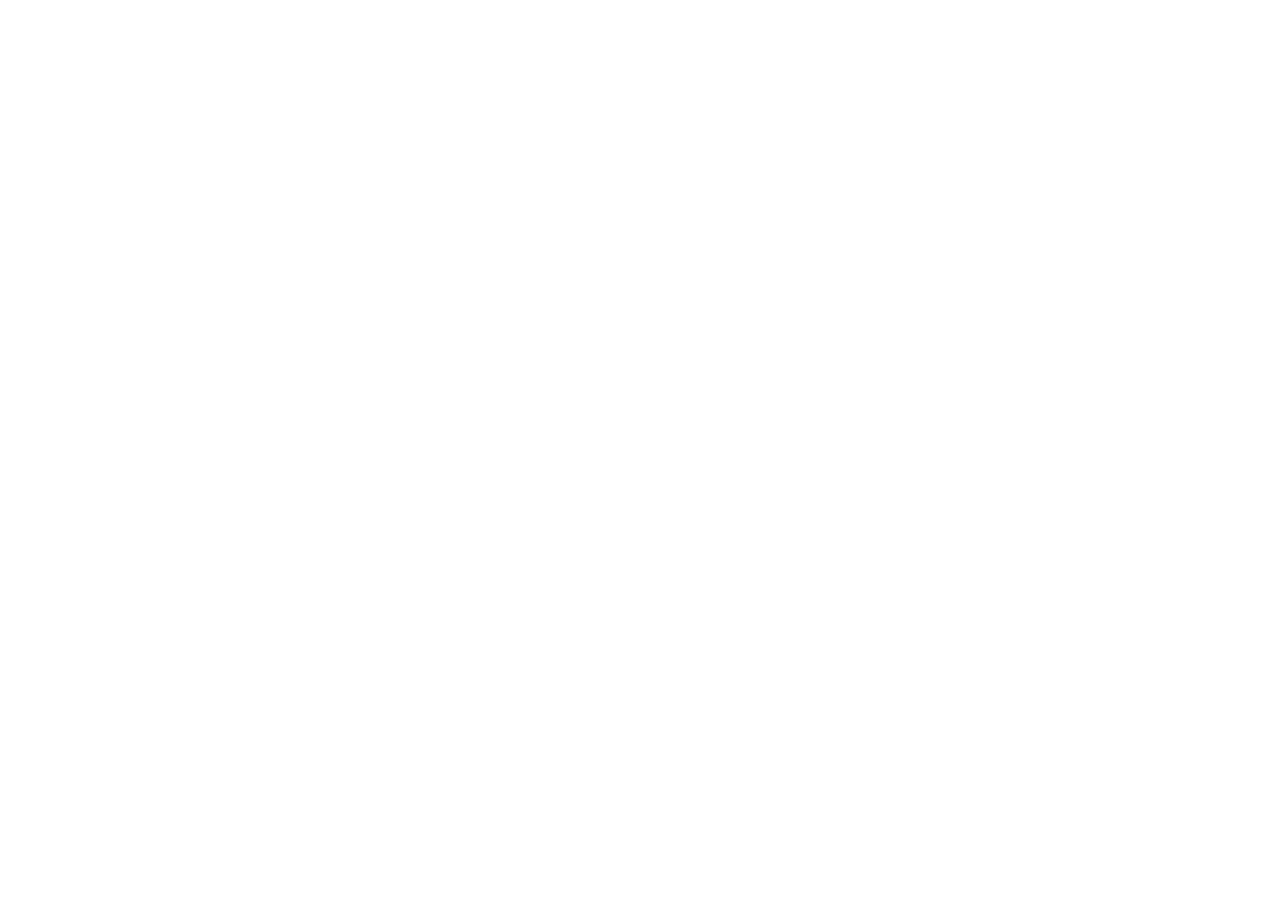
==== index.html @ 3ae77eeb "adicionado comentarios apenas" ====
﻿<!-- Licensed under a BSD license. See license.html for license -->
<!DOCTYPE html>
<html>
<head>
    <meta charset="utf-8">
    <meta name="viewport" content="width=device-width, initial-scale=1.0, user-scalable=yes">
    <title>Maxwell Burke Moreira</title>
    <link type="text/css" href="css.css" rel="stylesheet" />
</head>
<body>
    <canvas id="canvas"></canvas>
    <div id="uiContainer">
        <div id="ui">
            <div id="fieldOfView"></div>
            <div id="x"></div>
            <div id="y"></div>
            <div id="z"></div>
            <div id="angleX"></div>
            <div id="angleY"></div>
            <div id="angleZ"></div>
        </div>
    </div>
</body>
</html>
<!--
for most samples webgl-utils only provides shader compiling/linking and
canvas resizing because why clutter the examples with code that's the same in every sample.
See https://webgl2fundamentals.org/webgl/lessons/webgl-boilerplate.html
and https://webgl2fundamentals.org/webgl/lessons/webgl-resizing-the-canvas.html
for webgl-utils, m3, m4, and webgl-lessons-ui.
-->
<script src="https://greggman.github.io/webgl-lint/webgl-lint.js"></script><!--Script para checar erros WebGL-->
<script src="../resources/webgl-utils.js"></script><!--Mantive essa para utilizar os scripts de ferramentas-->
<script src="../resources/webgl-lessons-ui.js"></script><!--Mantive essa para utilizar os scripts de ferramentas-->

<script>
    "use strict";

    var vertexShaderSource = `#version 300 es

// an attribute is an input (in) to a vertex shader.
// It will receive data from a buffer
in vec4 a_position;
in vec4 a_color;

// A matrix to transform the positions by
uniform mat4 u_matrix;

// a varying the color to the fragment shader
out vec4 v_color;

// all shaders have a main function
void main() {
  // Multiply the position by the matrix.
  gl_Position = u_matrix * a_position;

  // Pass the color to the fragment shader.
  v_color = a_color;
}
`;

    var fragmentShaderSource = `#version 300 es

precision highp float;

// the varied color passed from the vertex shader
in vec4 v_color;

// we need to declare an output for the fragment shader
out vec4 outColor;

void main() {
  outColor = v_color;
}
`;


    function main() {
        // Get A WebGL context
        /** @type {HTMLCanvasElement} */
        var canvas = document.querySelector("#canvas");
        var gl = canvas.getContext("webgl2");
        if (!gl) {
            return;
        }

        // Use our boilerplate utils to compile the shaders and link into a program
        var program = webglUtils.createProgramFromSources(gl,
            [vertexShaderSource, fragmentShaderSource]);

        // look up where the vertex data needs to go.
        var positionAttributeLocation = gl.getAttribLocation(program, "a_position");
        var colorAttributeLocation = gl.getAttribLocation(program, "a_color");

        // look up uniform locations
        var matrixLocation = gl.getUniformLocation(program, "u_matrix");

        // Create a buffer
        var positionBuffer = gl.createBuffer();

        // Create a vertex array object (attribute state)
        var vao = gl.createVertexArray();

        // and make it the one we're currently working with
        gl.bindVertexArray(vao);

        // Turn on the attribute
        gl.enableVertexAttribArray(positionAttributeLocation);

        // Bind it to ARRAY_BUFFER (think of it as ARRAY_BUFFER = positionBuffer)
        gl.bindBuffer(gl.ARRAY_BUFFER, positionBuffer);

        //Create the 3D Object Vertex Array (created by me)
        var object = [
            //Lateral1+25

            0, 25, 0,
            0, 75, 0,
            150, 25, 0,
            150, 25, 0,
            0, 75, 0,
            150, 75, 0,

            //Fundo
            0, 75, 0,
            0, 75, 50,
            150, 75, 0,
            150, 75, 0,
            0, 75, 50,
            150, 75, 50,

            //Lateral2
            0, 75, 50,
            0, 25, 50,
            150, 75, 50,
            150, 75, 50,
            0, 25, 50,
            150, 25, 50,

            //Topo
            0, 25, 50,
            0, 25, 0,
            150, 25, 50,
            0, 25, 0,
            150, 25, 0,
            150, 25, 50,

            //Traseira
            0, 25, 0,
            0, 25, 50,
            0, 75, 0,
            0, 75, 0,
            0, 25, 50,
            0, 75, 50,
            //Frente
            150, 75, 0,
            150, 75, 50,
            150, 25, 0,
            150, 75, 50,
            150, 25, 50,
            150, 25, 0,


            //TopoDoCarro
            //JanelaTraseiraLateral1
            0, 25, 0,
            25, 25, 0,
            25, 0, 0,

            //JanelaMeioLateral1
            25, 0, 0,
            75, 25, 0,
            75, 0, 0,
            25, 0, 0,
            25, 25, 0,
            75, 25, 0,

            //JanelaFrontalLateral1
            75, 25, 0,
            100, 25, 0,
            75, 0, 0,

            //VidroTraseiro
            0, 25, 0,
            25, 0, 0,
            0, 25, 50,
            25, 0, 50,
            0, 25, 50,
            25, 0, 0,


            //JanelaTraseiraLateral2
            0, 25, 50,
            25, 0, 50,
            25, 25, 50,

            //JanelaMeioLateral2
            25, 0, 50,
            75, 0, 50,
            75, 25, 50,
            25, 0, 50,
            75, 25, 50,
            25, 25, 50,

            //JanelaFrontalLateral2
            75, 25, 50,
            75, 0, 50,
            100, 25, 50,

            //VidroFrontal
            75, 0, 0,
            100, 25, 0,
            100, 25, 50,
            100, 25, 50,
            75, 0, 50,
            75, 0, 0,

            //Teto
            75, 0, 0,
            75, 0, 50,
            25, 0, 50,
            75, 0, 0,
            25, 0, 50,
            25, 0, 0,
        ];

        // Set Geometry.
        setGeometry(gl, object);

        //Criar um array externo para criar o objeto
        //na função setGeometry ao invesde passar os valores um a um, passar array do objeto
        //COLOCAR ISSO EM UMA FUNÇÃO ISOLADA , com um nome tipo setMiddlePoint
        console.log('Encontrando ponto medio:');
        var numVertex = 26*3;//o numero de vertices aqui é calculado na mão para o objeto em questão (o carro)
        var i = 0;
        var arraySum = [];
        arraySum[0] = 0;
        arraySum[1] = 0;
        arraySum[2] = 0;
        while (i < numVertex) {//object é o vertex array, cada 3 valores representam um vertex (x,y,z), num vertex é o número de vertices, por isso i*3 
            arraySum[0] = arraySum[0] + object[i*3 + 0];//soma dos x
            arraySum[1] = arraySum[1] + object[i*3 + 1];//soma dos y
            arraySum[2] = arraySum[2] + object[i*3 + 2];//soma dos z
            i++;
        }
        var middlePoint = [];
        middlePoint[0] = - Math.round(arraySum[0] / numVertex);
        middlePoint[1] = - Math.round(arraySum[1] / numVertex);
        middlePoint[2] = - Math.round(arraySum[2] / numVertex);
        console.log('Num Vertices:'+numVertex);
        console.log('Ponto medio: [x,y,z =' + middlePoint + ']');
        console.log('Middle Point!');

        // Tell the attribute how to get data out of positionBuffer (ARRAY_BUFFER)
        var size = 3;          // 3 components per iteration
        var type = gl.FLOAT;   // the data is 32bit floats
        var normalize = false; // don't normalize the data
        var stride = 0;        // 0 = move forward size * sizeof(type) each iteration to get the next position
        var offset = 0;        // start at the beginning of the buffer
        gl.vertexAttribPointer(
            positionAttributeLocation, size, type, normalize, stride, offset);

        // create the color buffer, make it the current ARRAY_BUFFER
        // and copy in the color values
        var colorBuffer = gl.createBuffer();
        gl.bindBuffer(gl.ARRAY_BUFFER, colorBuffer);
        setColors(gl);

        // Turn on the attribute
        gl.enableVertexAttribArray(colorAttributeLocation);

        // Tell the attribute how to get data out of colorBuffer (ARRAY_BUFFER)
        var size = 3;          // 3 components per iteration
        var type = gl.UNSIGNED_BYTE;   // the data is 8bit unsigned bytes
        var normalize = true;  // convert from 0-255 to 0.0-1.0
        var stride = 0;        // 0 = move forward size * sizeof(type) each iteration to get the next color
        var offset = 0;        // start at the beginning of the buffer
        gl.vertexAttribPointer(
            colorAttributeLocation, size, type, normalize, stride, offset);


        function radToDeg(r) {
            return r * 180 / Math.PI;
        }

        function degToRad(d) {
            return d * Math.PI / 180;
        }

        // First let's make some variables
        // to hold the translation,
        var translation = [0, 0, -360];//Esse primeiro valor de Z coloca o objeto inicialmente dentro do Frustruum 
        var rotation = [degToRad(200), degToRad(46), degToRad(0)];//inicia com uma rotação qualquer
        var scale = [1, 1, 1];//escala padrão 1/1/1
        var fieldOfViewRadians = degToRad(60);//seta um campo de visão inicial

        drawScene();

        // Setup a ui. Toda vez que é interagido com um objeto da UI, é alterado o valor do campo interagido
        //              então chamada a função que aplica o valor na matriz, e dentro dessa função é chamada
        //              a função de desenho novamente (drawScene), com os novos valores da matriz
        webglLessonsUI.setupSlider("#fieldOfView", { value: radToDeg(fieldOfViewRadians), slide: updateFieldOfView, min: 1, max: 179 });
        webglLessonsUI.setupSlider("#x", { value: translation[0], slide: updatePosition(0), min: -200, max: 200 });
        webglLessonsUI.setupSlider("#y", { value: translation[1], slide: updatePosition(1), min: -200, max: 200 });
        webglLessonsUI.setupSlider("#z", { value: translation[2], slide: updatePosition(2), min: -1000, max: 0 });
        webglLessonsUI.setupSlider("#angleX", { value: radToDeg(rotation[0]), slide: updateRotation(0), max: 360 });
        webglLessonsUI.setupSlider("#angleY", { value: radToDeg(rotation[1]), slide: updateRotation(1), max: 360 });
        webglLessonsUI.setupSlider("#angleZ", { value: radToDeg(rotation[2]), slide: updateRotation(2), max: 360 });
        webglLessonsUI.setupSlider("#scaleX", { value: scale[0], slide: updateScale(0), min: -5, max: 5, step: 0.01, precision: 2 });
        webglLessonsUI.setupSlider("#scaleY", { value: scale[1], slide: updateScale(1), min: -5, max: 5, step: 0.01, precision: 2 });
        webglLessonsUI.setupSlider("#scaleZ", { value: scale[2], slide: updateScale(2), min: -5, max: 5, step: 0.01, precision: 2 });


        function updateFieldOfView(event, ui) {
            fieldOfViewRadians = degToRad(ui.value);
            drawScene();
        }

        function updatePosition(index) {
            return function (event, ui) {
                translation[index] = ui.value;
                drawScene();
            };
        }

        function updateRotation(index) {
            return function (event, ui) {
                var angleInDegrees = ui.value;
                var angleInRadians = degToRad(angleInDegrees);
                rotation[index] = angleInRadians;
                drawScene();
            };
        }

        function updateScale(index) {
            return function (event, ui) {
                scale[index] = ui.value;
                drawScene();
            };
        }

        // Draw the scene.
        function drawScene() {
            webglUtils.resizeCanvasToDisplaySize(gl.canvas);

            // Tell WebGL how to convert from clip space to pixels
            gl.viewport(0, 0, gl.canvas.width, gl.canvas.height);

            // Clear the canvas
            gl.clearColor(0, 0, 0, 0);
            gl.clear(gl.COLOR_BUFFER_BIT | gl.DEPTH_BUFFER_BIT);

            // turn on depth testing
            gl.enable(gl.DEPTH_TEST);

            // tell webgl to cull faces
            gl.enable(gl.CULL_FACE);

            // Tell it to use our program (pair of shaders)
            gl.useProgram(program);

            // Bind the attribute/buffer set we want.
            gl.bindVertexArray(vao);

            var numFs = 5;//Essa variavel vai ser usada para dizer quantos F's ( no meu codigo são os carrinhos)
                            //serão desenhados na tela, ainda nçao implementei essa parte
            var radius = 200;
            // Compute the matrix
            var moveOriginMatrix = m4.translation(middlePoint[0],middlePoint[1],middlePoint[2]);//move a origem para o ponto medio
            var aspect = gl.canvas.clientWidth / gl.canvas.clientHeight;
            var zNear = 1;
            var zFar = 2000;
            var matrix = m4.perspective(fieldOfViewRadians, aspect, zNear, zFar);
            matrix = m4.translate(matrix, translation[0], translation[1], translation[2]);
            matrix = m4.xRotate(matrix, rotation[0]);
            matrix = m4.yRotate(matrix, rotation[1]);
            matrix = m4.zRotate(matrix, rotation[2]);
            matrix = m4.scale(matrix, scale[0], scale[1], scale[2]);
            matrix = m4.multiply(matrix, moveOriginMatrix);//Essa moveOriginMatrix é usada para que as alterações sejam feitas
                                                            // usando o ponto médio do objeto
            

            // Set the matrix.
            gl.uniformMatrix4fv(matrixLocation, false, matrix);

            // Draw the geometry.
            var primitiveType = gl.TRIANGLES;
            var offset = 0;
            var count = 26 * 3;
            gl.drawArrays(primitiveType, offset, count);
        }
    }

    // Fill the current ARRAY_BUFFER buffer
    // with the values that define a letter 'F'.
    function setGeometry(gl,object) {
        gl.bufferData(
            gl.ARRAY_BUFFER,
            new Float32Array(object),
            gl.STATIC_DRAW);
    }

    // Fill the current ARRAY_BUFFER buffer with colors for the 'F'.
    function setColors(gl) {
        gl.bufferData(
            gl.ARRAY_BUFFER,
            new Uint8Array([
                //lateral1
                150, 0, 0,
                150, 0, 0,
                150, 0, 0,
                150, 0, 0,
                150, 0, 0,
                150, 0, 0,

                //fundo
                0, 125, 0,
                0, 125, 0,
                0, 125, 0,
                0, 125, 0,
                0, 125, 0,
                0, 125, 0,

                //Lateral2
                150, 0, 0,
                150, 0, 0,
                150, 0, 0,
                150, 0, 0,
                150, 0, 0,
                150, 0, 0,

                //Topo
                0, 0, 150,
                0, 0, 150,
                0, 0, 150,
                0, 0, 150,
                0, 0, 150,
                0, 0, 150,

                //Traseira
                125, 0, 125,
                125, 0, 125,
                125, 0, 125,
                125, 0, 125,
                125, 0, 125,
                125, 0, 125,

                //Frente
                100, 100, 0,
                100, 100, 0,
                100, 100, 0,
                100, 100, 0,
                100, 100, 0,
                100, 100, 0,

                //JanelaTraseiraLateral1
                255, 69, 0,
                255, 69, 0,
                255, 69, 0,

                //JanelaMeioLateral1
                255, 69, 0,
                255, 69, 0,
                255, 69, 0,
                255, 69, 0,
                255, 69, 0,
                255, 69, 0,

                //JanelaFrontalLateral1
                255, 69, 0,
                255, 69, 0,
                255, 69, 0,

                //VidroTraseiro
                0, 125, 0,
                0, 125, 0,
                0, 125, 0,
                0, 125, 0,
                0, 125, 0,
                0, 125, 0,

                //JanelaTraseiraLateral2
                255, 69, 0,
                255, 69, 0,
                255, 69, 0,

                //JanelaMeioLateral2
                255, 69, 0,
                255, 69, 0,
                255, 69, 0,
                255, 69, 0,
                255, 69, 0,
                255, 69, 0,

                //JanelaFrontalLateral2
                255, 69, 0,
                255, 69, 0,
                255, 69, 0,

                //VidroFrontal
                0, 125, 0,
                0, 125, 0,
                0, 125, 0,
                0, 125, 0,
                0, 125, 0,
                0, 125, 0,

                //Teto
                0, 0, 150,
                0, 0, 150,
                0, 0, 150,
                0, 0, 150,
                0, 0, 150,
                0, 0, 150,
            ]),
            gl.STATIC_DRAW);
    }



    var m4 = {

        perspective: function (fieldOfViewInRadians, aspect, near, far) {
            var f = Math.tan(Math.PI * 0.5 - 0.5 * fieldOfViewInRadians);
            var rangeInv = 1.0 / (near - far);

            return [
                f / aspect, 0, 0, 0,
                0, f, 0, 0,
                0, 0, (near + far) * rangeInv, -1,
                0, 0, near * far * rangeInv * 2, 0,
            ];
        },

        projection: function (width, height, depth) {
            // Note: This matrix flips the Y axis so 0 is at the top.
            return [
                2 / width, 0, 0, 0,
                0, -2 / height, 0, 0,
                0, 0, 2 / depth, 0,
                -1, 1, 0, 1,
            ];
        },

        multiply: function (a, b) {
            var a00 = a[0 * 4 + 0];
            var a01 = a[0 * 4 + 1];
            var a02 = a[0 * 4 + 2];
            var a03 = a[0 * 4 + 3];
            var a10 = a[1 * 4 + 0];
            var a11 = a[1 * 4 + 1];
            var a12 = a[1 * 4 + 2];
            var a13 = a[1 * 4 + 3];
            var a20 = a[2 * 4 + 0];
            var a21 = a[2 * 4 + 1];
            var a22 = a[2 * 4 + 2];
            var a23 = a[2 * 4 + 3];
            var a30 = a[3 * 4 + 0];
            var a31 = a[3 * 4 + 1];
            var a32 = a[3 * 4 + 2];
            var a33 = a[3 * 4 + 3];
            var b00 = b[0 * 4 + 0];
            var b01 = b[0 * 4 + 1];
            var b02 = b[0 * 4 + 2];
            var b03 = b[0 * 4 + 3];
            var b10 = b[1 * 4 + 0];
            var b11 = b[1 * 4 + 1];
            var b12 = b[1 * 4 + 2];
            var b13 = b[1 * 4 + 3];
            var b20 = b[2 * 4 + 0];
            var b21 = b[2 * 4 + 1];
            var b22 = b[2 * 4 + 2];
            var b23 = b[2 * 4 + 3];
            var b30 = b[3 * 4 + 0];
            var b31 = b[3 * 4 + 1];
            var b32 = b[3 * 4 + 2];
            var b33 = b[3 * 4 + 3];
            return [
                b00 * a00 + b01 * a10 + b02 * a20 + b03 * a30,
                b00 * a01 + b01 * a11 + b02 * a21 + b03 * a31,
                b00 * a02 + b01 * a12 + b02 * a22 + b03 * a32,
                b00 * a03 + b01 * a13 + b02 * a23 + b03 * a33,
                b10 * a00 + b11 * a10 + b12 * a20 + b13 * a30,
                b10 * a01 + b11 * a11 + b12 * a21 + b13 * a31,
                b10 * a02 + b11 * a12 + b12 * a22 + b13 * a32,
                b10 * a03 + b11 * a13 + b12 * a23 + b13 * a33,
                b20 * a00 + b21 * a10 + b22 * a20 + b23 * a30,
                b20 * a01 + b21 * a11 + b22 * a21 + b23 * a31,
                b20 * a02 + b21 * a12 + b22 * a22 + b23 * a32,
                b20 * a03 + b21 * a13 + b22 * a23 + b23 * a33,
                b30 * a00 + b31 * a10 + b32 * a20 + b33 * a30,
                b30 * a01 + b31 * a11 + b32 * a21 + b33 * a31,
                b30 * a02 + b31 * a12 + b32 * a22 + b33 * a32,
                b30 * a03 + b31 * a13 + b32 * a23 + b33 * a33,
            ];
        },

        translation: function (tx, ty, tz) {
            return [
                1, 0, 0, 0,
                0, 1, 0, 0,
                0, 0, 1, 0,
                tx, ty, tz, 1,
            ];
        },

        xRotation: function (angleInRadians) {
            var c = Math.cos(angleInRadians);
            var s = Math.sin(angleInRadians);

            return [
                1, 0, 0, 0,
                0, c, s, 0,
                0, -s, c, 0,
                0, 0, 0, 1,
            ];
        },

        yRotation: function (angleInRadians) {
            var c = Math.cos(angleInRadians);
            var s = Math.sin(angleInRadians);

            return [
                c, 0, -s, 0,
                0, 1, 0, 0,
                s, 0, c, 0,
                0, 0, 0, 1,
            ];
        },

        zRotation: function (angleInRadians) {
            var c = Math.cos(angleInRadians);
            var s = Math.sin(angleInRadians);

            return [
                c, s, 0, 0,
                -s, c, 0, 0,
                0, 0, 1, 0,
                0, 0, 0, 1,
            ];
        },

        scaling: function (sx, sy, sz) {
            return [
                sx, 0, 0, 0,
                0, sy, 0, 0,
                0, 0, sz, 0,
                0, 0, 0, 1,
            ];
        },

        translate: function (m, tx, ty, tz) {
            return m4.multiply(m, m4.translation(tx, ty, tz));
        },

        xRotate: function (m, angleInRadians) {
            return m4.multiply(m, m4.xRotation(angleInRadians));
        },

        yRotate: function (m, angleInRadians) {
            return m4.multiply(m, m4.yRotation(angleInRadians));
        },

        zRotate: function (m, angleInRadians) {
            return m4.multiply(m, m4.zRotation(angleInRadians));
        },

        scale: function (m, sx, sy, sz) {
            return m4.multiply(m, m4.scaling(sx, sy, sz));
        },

    };

    main();

</script>
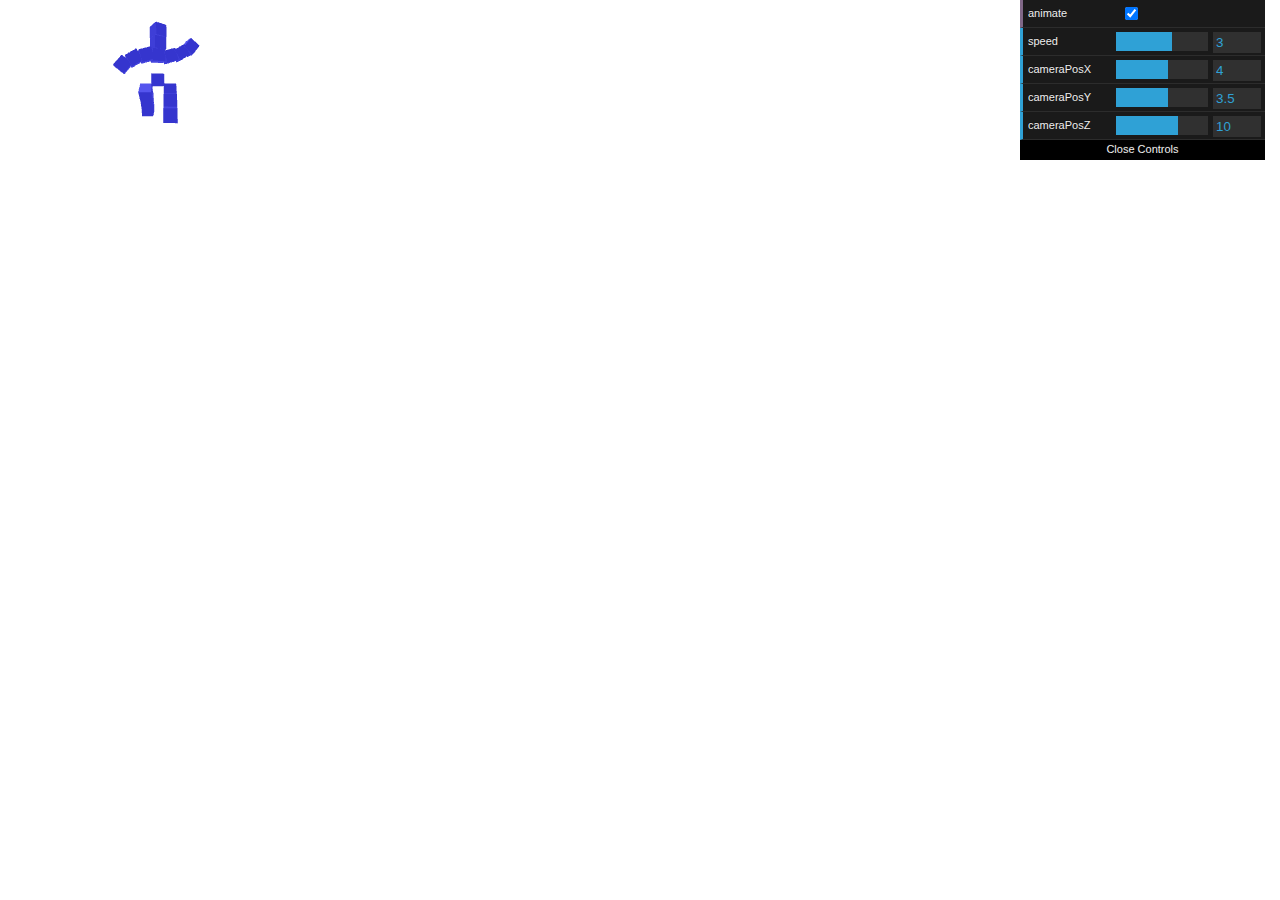
==== commit 0c5b5836: "Adicionado scripts locais, config inicial dat.GUI" ====
--- a/index.html
+++ b/index.html
@@ -5,21 +5,22 @@
     <meta charset="utf-8">
     <meta name="viewport" content="width=device-width, initial-scale=1.0, user-scalable=yes">
     <title>Maxwell Burke Moreira</title>
-    <link type="text/css" href="css.css" rel="stylesheet" />
+
+    <!-- CSS STYLES-->
+    <link type="text/css" href="/styles/dat.gui.css" rel="stylesheet">
+    <link type="text/css" href="/styles/css.css" rel="stylesheet">
 </head>
 <body>
     <canvas id="canvas"></canvas>
-    <div id="uiContainer">
-        <div id="ui">
-            <div id="fieldOfView"></div>
-            <div id="x"></div>
-            <div id="y"></div>
-            <div id="z"></div>
-            <div id="angleX"></div>
-            <div id="angleY"></div>
-            <div id="angleZ"></div>
-        </div>
-    </div>
+
+    <!-- SCRIPTS-->
+    <!--<script src="https://greggman.github.io/webgl-lint/webgl-lint.js"></script>   Script para checar erros WebGL-->
+    <script src="/resources/twgl-full.min.js"></script>
+    <script src="/resources/m4.js"></script>
+    <script src="/resources/flattened-primitives.js"></script>
+    <script src="/lib/dat.gui.min.js"></script>
+    <script src="/resources/gui.js"></script>
+    <script src="/webglScripts/boneco.js"></script>
 </body>
 </html>
 <!--
@@ -28,650 +29,4 @@
 See https://webgl2fundamentals.org/webgl/lessons/webgl-boilerplate.html
 and https://webgl2fundamentals.org/webgl/lessons/webgl-resizing-the-canvas.html
 for webgl-utils, m3, m4, and webgl-lessons-ui.
--->
-<script src="https://greggman.github.io/webgl-lint/webgl-lint.js"></script><!--Script para checar erros WebGL-->
-<script src="../resources/webgl-utils.js"></script><!--Mantive essa para utilizar os scripts de ferramentas-->
-<script src="../resources/webgl-lessons-ui.js"></script><!--Mantive essa para utilizar os scripts de ferramentas-->
-
-<script>
-    "use strict";
-
-    var vertexShaderSource = `#version 300 es
-
-// an attribute is an input (in) to a vertex shader.
-// It will receive data from a buffer
-in vec4 a_position;
-in vec4 a_color;
-
-// A matrix to transform the positions by
-uniform mat4 u_matrix;
-
-// a varying the color to the fragment shader
-out vec4 v_color;
-
-// all shaders have a main function
-void main() {
-  // Multiply the position by the matrix.
-  gl_Position = u_matrix * a_position;
-
-  // Pass the color to the fragment shader.
-  v_color = a_color;
-}
-`;
-
-    var fragmentShaderSource = `#version 300 es
-
-precision highp float;
-
-// the varied color passed from the vertex shader
-in vec4 v_color;
-
-// we need to declare an output for the fragment shader
-out vec4 outColor;
-
-void main() {
-  outColor = v_color;
-}
-`;
-
-
-    function main() {
-        // Get A WebGL context
-        /** @type {HTMLCanvasElement} */
-        var canvas = document.querySelector("#canvas");
-        var gl = canvas.getContext("webgl2");
-        if (!gl) {
-            return;
-        }
-
-        // Use our boilerplate utils to compile the shaders and link into a program
-        var program = webglUtils.createProgramFromSources(gl,
-            [vertexShaderSource, fragmentShaderSource]);
-
-        // look up where the vertex data needs to go.
-        var positionAttributeLocation = gl.getAttribLocation(program, "a_position");
-        var colorAttributeLocation = gl.getAttribLocation(program, "a_color");
-
-        // look up uniform locations
-        var matrixLocation = gl.getUniformLocation(program, "u_matrix");
-
-        // Create a buffer
-        var positionBuffer = gl.createBuffer();
-
-        // Create a vertex array object (attribute state)
-        var vao = gl.createVertexArray();
-
-        // and make it the one we're currently working with
-        gl.bindVertexArray(vao);
-
-        // Turn on the attribute
-        gl.enableVertexAttribArray(positionAttributeLocation);
-
-        // Bind it to ARRAY_BUFFER (think of it as ARRAY_BUFFER = positionBuffer)
-        gl.bindBuffer(gl.ARRAY_BUFFER, positionBuffer);
-
-        //Create the 3D Object Vertex Array (created by me)
-        var object = [
-            //Lateral1+25
-
-            0, 25, 0,
-            0, 75, 0,
-            150, 25, 0,
-            150, 25, 0,
-            0, 75, 0,
-            150, 75, 0,
-
-            //Fundo
-            0, 75, 0,
-            0, 75, 50,
-            150, 75, 0,
-            150, 75, 0,
-            0, 75, 50,
-            150, 75, 50,
-
-            //Lateral2
-            0, 75, 50,
-            0, 25, 50,
-            150, 75, 50,
-            150, 75, 50,
-            0, 25, 50,
-            150, 25, 50,
-
-            //Topo
-            0, 25, 50,
-            0, 25, 0,
-            150, 25, 50,
-            0, 25, 0,
-            150, 25, 0,
-            150, 25, 50,
-
-            //Traseira
-            0, 25, 0,
-            0, 25, 50,
-            0, 75, 0,
-            0, 75, 0,
-            0, 25, 50,
-            0, 75, 50,
-            //Frente
-            150, 75, 0,
-            150, 75, 50,
-            150, 25, 0,
-            150, 75, 50,
-            150, 25, 50,
-            150, 25, 0,
-
-
-            //TopoDoCarro
-            //JanelaTraseiraLateral1
-            0, 25, 0,
-            25, 25, 0,
-            25, 0, 0,
-
-            //JanelaMeioLateral1
-            25, 0, 0,
-            75, 25, 0,
-            75, 0, 0,
-            25, 0, 0,
-            25, 25, 0,
-            75, 25, 0,
-
-            //JanelaFrontalLateral1
-            75, 25, 0,
-            100, 25, 0,
-            75, 0, 0,
-
-            //VidroTraseiro
-            0, 25, 0,
-            25, 0, 0,
-            0, 25, 50,
-            25, 0, 50,
-            0, 25, 50,
-            25, 0, 0,
-
-
-            //JanelaTraseiraLateral2
-            0, 25, 50,
-            25, 0, 50,
-            25, 25, 50,
-
-            //JanelaMeioLateral2
-            25, 0, 50,
-            75, 0, 50,
-            75, 25, 50,
-            25, 0, 50,
-            75, 25, 50,
-            25, 25, 50,
-
-            //JanelaFrontalLateral2
-            75, 25, 50,
-            75, 0, 50,
-            100, 25, 50,
-
-            //VidroFrontal
-            75, 0, 0,
-            100, 25, 0,
-            100, 25, 50,
-            100, 25, 50,
-            75, 0, 50,
-            75, 0, 0,
-
-            //Teto
-            75, 0, 0,
-            75, 0, 50,
-            25, 0, 50,
-            75, 0, 0,
-            25, 0, 50,
-            25, 0, 0,
-        ];
-
-        // Set Geometry.
-        setGeometry(gl, object);
-
-        //Criar um array externo para criar o objeto
-        //na função setGeometry ao invesde passar os valores um a um, passar array do objeto
-        //COLOCAR ISSO EM UMA FUNÇÃO ISOLADA , com um nome tipo setMiddlePoint
-        console.log('Encontrando ponto medio:');
-        var numVertex = 26*3;//o numero de vertices aqui é calculado na mão para o objeto em questão (o carro)
-        var i = 0;
-        var arraySum = [];
-        arraySum[0] = 0;
-        arraySum[1] = 0;
-        arraySum[2] = 0;
-        while (i < numVertex) {//object é o vertex array, cada 3 valores representam um vertex (x,y,z), num vertex é o número de vertices, por isso i*3 
-            arraySum[0] = arraySum[0] + object[i*3 + 0];//soma dos x
-            arraySum[1] = arraySum[1] + object[i*3 + 1];//soma dos y
-            arraySum[2] = arraySum[2] + object[i*3 + 2];//soma dos z
-            i++;
-        }
-        var middlePoint = [];
-        middlePoint[0] = - Math.round(arraySum[0] / numVertex);
-        middlePoint[1] = - Math.round(arraySum[1] / numVertex);
-        middlePoint[2] = - Math.round(arraySum[2] / numVertex);
-        console.log('Num Vertices:'+numVertex);
-        console.log('Ponto medio: [x,y,z =' + middlePoint + ']');
-        console.log('Middle Point!');
-
-        // Tell the attribute how to get data out of positionBuffer (ARRAY_BUFFER)
-        var size = 3;          // 3 components per iteration
-        var type = gl.FLOAT;   // the data is 32bit floats
-        var normalize = false; // don't normalize the data
-        var stride = 0;        // 0 = move forward size * sizeof(type) each iteration to get the next position
-        var offset = 0;        // start at the beginning of the buffer
-        gl.vertexAttribPointer(
-            positionAttributeLocation, size, type, normalize, stride, offset);
-
-        // create the color buffer, make it the current ARRAY_BUFFER
-        // and copy in the color values
-        var colorBuffer = gl.createBuffer();
-        gl.bindBuffer(gl.ARRAY_BUFFER, colorBuffer);
-        setColors(gl);
-
-        // Turn on the attribute
-        gl.enableVertexAttribArray(colorAttributeLocation);
-
-        // Tell the attribute how to get data out of colorBuffer (ARRAY_BUFFER)
-        var size = 3;          // 3 components per iteration
-        var type = gl.UNSIGNED_BYTE;   // the data is 8bit unsigned bytes
-        var normalize = true;  // convert from 0-255 to 0.0-1.0
-        var stride = 0;        // 0 = move forward size * sizeof(type) each iteration to get the next color
-        var offset = 0;        // start at the beginning of the buffer
-        gl.vertexAttribPointer(
-            colorAttributeLocation, size, type, normalize, stride, offset);
-
-
-        function radToDeg(r) {
-            return r * 180 / Math.PI;
-        }
-
-        function degToRad(d) {
-            return d * Math.PI / 180;
-        }
-
-        // First let's make some variables
-        // to hold the translation,
-        var translation = [0, 0, -360];//Esse primeiro valor de Z coloca o objeto inicialmente dentro do Frustruum 
-        var rotation = [degToRad(200), degToRad(46), degToRad(0)];//inicia com uma rotação qualquer
-        var scale = [1, 1, 1];//escala padrão 1/1/1
-        var fieldOfViewRadians = degToRad(60);//seta um campo de visão inicial
-
-        drawScene();
-
-        // Setup a ui. Toda vez que é interagido com um objeto da UI, é alterado o valor do campo interagido
-        //              então chamada a função que aplica o valor na matriz, e dentro dessa função é chamada
-        //              a função de desenho novamente (drawScene), com os novos valores da matriz
-        webglLessonsUI.setupSlider("#fieldOfView", { value: radToDeg(fieldOfViewRadians), slide: updateFieldOfView, min: 1, max: 179 });
-        webglLessonsUI.setupSlider("#x", { value: translation[0], slide: updatePosition(0), min: -200, max: 200 });
-        webglLessonsUI.setupSlider("#y", { value: translation[1], slide: updatePosition(1), min: -200, max: 200 });
-        webglLessonsUI.setupSlider("#z", { value: translation[2], slide: updatePosition(2), min: -1000, max: 0 });
-        webglLessonsUI.setupSlider("#angleX", { value: radToDeg(rotation[0]), slide: updateRotation(0), max: 360 });
-        webglLessonsUI.setupSlider("#angleY", { value: radToDeg(rotation[1]), slide: updateRotation(1), max: 360 });
-        webglLessonsUI.setupSlider("#angleZ", { value: radToDeg(rotation[2]), slide: updateRotation(2), max: 360 });
-        webglLessonsUI.setupSlider("#scaleX", { value: scale[0], slide: updateScale(0), min: -5, max: 5, step: 0.01, precision: 2 });
-        webglLessonsUI.setupSlider("#scaleY", { value: scale[1], slide: updateScale(1), min: -5, max: 5, step: 0.01, precision: 2 });
-        webglLessonsUI.setupSlider("#scaleZ", { value: scale[2], slide: updateScale(2), min: -5, max: 5, step: 0.01, precision: 2 });
-
-
-        function updateFieldOfView(event, ui) {
-            fieldOfViewRadians = degToRad(ui.value);
-            drawScene();
-        }
-
-        function updatePosition(index) {
-            return function (event, ui) {
-                translation[index] = ui.value;
-                drawScene();
-            };
-        }
-
-        function updateRotation(index) {
-            return function (event, ui) {
-                var angleInDegrees = ui.value;
-                var angleInRadians = degToRad(angleInDegrees);
-                rotation[index] = angleInRadians;
-                drawScene();
-            };
-        }
-
-        function updateScale(index) {
-            return function (event, ui) {
-                scale[index] = ui.value;
-                drawScene();
-            };
-        }
-
-        // Draw the scene.
-        function drawScene() {
-            webglUtils.resizeCanvasToDisplaySize(gl.canvas);
-
-            // Tell WebGL how to convert from clip space to pixels
-            gl.viewport(0, 0, gl.canvas.width, gl.canvas.height);
-
-            // Clear the canvas
-            gl.clearColor(0, 0, 0, 0);
-            gl.clear(gl.COLOR_BUFFER_BIT | gl.DEPTH_BUFFER_BIT);
-
-            // turn on depth testing
-            gl.enable(gl.DEPTH_TEST);
-
-            // tell webgl to cull faces
-            gl.enable(gl.CULL_FACE);
-
-            // Tell it to use our program (pair of shaders)
-            gl.useProgram(program);
-
-            // Bind the attribute/buffer set we want.
-            gl.bindVertexArray(vao);
-
-            var numFs = 5;//Essa variavel vai ser usada para dizer quantos F's ( no meu codigo são os carrinhos)
-                            //serão desenhados na tela, ainda nçao implementei essa parte
-            var radius = 200;
-            // Compute the matrix
-            var moveOriginMatrix = m4.translation(middlePoint[0],middlePoint[1],middlePoint[2]);//move a origem para o ponto medio
-            var aspect = gl.canvas.clientWidth / gl.canvas.clientHeight;
-            var zNear = 1;
-            var zFar = 2000;
-            var matrix = m4.perspective(fieldOfViewRadians, aspect, zNear, zFar);
-            matrix = m4.translate(matrix, translation[0], translation[1], translation[2]);
-            matrix = m4.xRotate(matrix, rotation[0]);
-            matrix = m4.yRotate(matrix, rotation[1]);
-            matrix = m4.zRotate(matrix, rotation[2]);
-            matrix = m4.scale(matrix, scale[0], scale[1], scale[2]);
-            matrix = m4.multiply(matrix, moveOriginMatrix);//Essa moveOriginMatrix é usada para que as alterações sejam feitas
-                                                            // usando o ponto médio do objeto
-            
-
-            // Set the matrix.
-            gl.uniformMatrix4fv(matrixLocation, false, matrix);
-
-            // Draw the geometry.
-            var primitiveType = gl.TRIANGLES;
-            var offset = 0;
-            var count = 26 * 3;
-            gl.drawArrays(primitiveType, offset, count);
-        }
-    }
-
-    // Fill the current ARRAY_BUFFER buffer
-    // with the values that define a letter 'F'.
-    function setGeometry(gl,object) {
-        gl.bufferData(
-            gl.ARRAY_BUFFER,
-            new Float32Array(object),
-            gl.STATIC_DRAW);
-    }
-
-    // Fill the current ARRAY_BUFFER buffer with colors for the 'F'.
-    function setColors(gl) {
-        gl.bufferData(
-            gl.ARRAY_BUFFER,
-            new Uint8Array([
-                //lateral1
-                150, 0, 0,
-                150, 0, 0,
-                150, 0, 0,
-                150, 0, 0,
-                150, 0, 0,
-                150, 0, 0,
-
-                //fundo
-                0, 125, 0,
-                0, 125, 0,
-                0, 125, 0,
-                0, 125, 0,
-                0, 125, 0,
-                0, 125, 0,
-
-                //Lateral2
-                150, 0, 0,
-                150, 0, 0,
-                150, 0, 0,
-                150, 0, 0,
-                150, 0, 0,
-                150, 0, 0,
-
-                //Topo
-                0, 0, 150,
-                0, 0, 150,
-                0, 0, 150,
-                0, 0, 150,
-                0, 0, 150,
-                0, 0, 150,
-
-                //Traseira
-                125, 0, 125,
-                125, 0, 125,
-                125, 0, 125,
-                125, 0, 125,
-                125, 0, 125,
-                125, 0, 125,
-
-                //Frente
-                100, 100, 0,
-                100, 100, 0,
-                100, 100, 0,
-                100, 100, 0,
-                100, 100, 0,
-                100, 100, 0,
-
-                //JanelaTraseiraLateral1
-                255, 69, 0,
-                255, 69, 0,
-                255, 69, 0,
-
-                //JanelaMeioLateral1
-                255, 69, 0,
-                255, 69, 0,
-                255, 69, 0,
-                255, 69, 0,
-                255, 69, 0,
-                255, 69, 0,
-
-                //JanelaFrontalLateral1
-                255, 69, 0,
-                255, 69, 0,
-                255, 69, 0,
-
-                //VidroTraseiro
-                0, 125, 0,
-                0, 125, 0,
-                0, 125, 0,
-                0, 125, 0,
-                0, 125, 0,
-                0, 125, 0,
-
-                //JanelaTraseiraLateral2
-                255, 69, 0,
-                255, 69, 0,
-                255, 69, 0,
-
-                //JanelaMeioLateral2
-                255, 69, 0,
-                255, 69, 0,
-                255, 69, 0,
-                255, 69, 0,
-                255, 69, 0,
-                255, 69, 0,
-
-                //JanelaFrontalLateral2
-                255, 69, 0,
-                255, 69, 0,
-                255, 69, 0,
-
-                //VidroFrontal
-                0, 125, 0,
-                0, 125, 0,
-                0, 125, 0,
-                0, 125, 0,
-                0, 125, 0,
-                0, 125, 0,
-
-                //Teto
-                0, 0, 150,
-                0, 0, 150,
-                0, 0, 150,
-                0, 0, 150,
-                0, 0, 150,
-                0, 0, 150,
-            ]),
-            gl.STATIC_DRAW);
-    }
-
-
-
-    var m4 = {
-
-        perspective: function (fieldOfViewInRadians, aspect, near, far) {
-            var f = Math.tan(Math.PI * 0.5 - 0.5 * fieldOfViewInRadians);
-            var rangeInv = 1.0 / (near - far);
-
-            return [
-                f / aspect, 0, 0, 0,
-                0, f, 0, 0,
-                0, 0, (near + far) * rangeInv, -1,
-                0, 0, near * far * rangeInv * 2, 0,
-            ];
-        },
-
-        projection: function (width, height, depth) {
-            // Note: This matrix flips the Y axis so 0 is at the top.
-            return [
-                2 / width, 0, 0, 0,
-                0, -2 / height, 0, 0,
-                0, 0, 2 / depth, 0,
-                -1, 1, 0, 1,
-            ];
-        },
-
-        multiply: function (a, b) {
-            var a00 = a[0 * 4 + 0];
-            var a01 = a[0 * 4 + 1];
-            var a02 = a[0 * 4 + 2];
-            var a03 = a[0 * 4 + 3];
-            var a10 = a[1 * 4 + 0];
-            var a11 = a[1 * 4 + 1];
-            var a12 = a[1 * 4 + 2];
-            var a13 = a[1 * 4 + 3];
-            var a20 = a[2 * 4 + 0];
-            var a21 = a[2 * 4 + 1];
-            var a22 = a[2 * 4 + 2];
-            var a23 = a[2 * 4 + 3];
-            var a30 = a[3 * 4 + 0];
-            var a31 = a[3 * 4 + 1];
-            var a32 = a[3 * 4 + 2];
-            var a33 = a[3 * 4 + 3];
-            var b00 = b[0 * 4 + 0];
-            var b01 = b[0 * 4 + 1];
-            var b02 = b[0 * 4 + 2];
-            var b03 = b[0 * 4 + 3];
-            var b10 = b[1 * 4 + 0];
-            var b11 = b[1 * 4 + 1];
-            var b12 = b[1 * 4 + 2];
-            var b13 = b[1 * 4 + 3];
-            var b20 = b[2 * 4 + 0];
-            var b21 = b[2 * 4 + 1];
-            var b22 = b[2 * 4 + 2];
-            var b23 = b[2 * 4 + 3];
-            var b30 = b[3 * 4 + 0];
-            var b31 = b[3 * 4 + 1];
-            var b32 = b[3 * 4 + 2];
-            var b33 = b[3 * 4 + 3];
-            return [
-                b00 * a00 + b01 * a10 + b02 * a20 + b03 * a30,
-                b00 * a01 + b01 * a11 + b02 * a21 + b03 * a31,
-                b00 * a02 + b01 * a12 + b02 * a22 + b03 * a32,
-                b00 * a03 + b01 * a13 + b02 * a23 + b03 * a33,
-                b10 * a00 + b11 * a10 + b12 * a20 + b13 * a30,
-                b10 * a01 + b11 * a11 + b12 * a21 + b13 * a31,
-                b10 * a02 + b11 * a12 + b12 * a22 + b13 * a32,
-                b10 * a03 + b11 * a13 + b12 * a23 + b13 * a33,
-                b20 * a00 + b21 * a10 + b22 * a20 + b23 * a30,
-                b20 * a01 + b21 * a11 + b22 * a21 + b23 * a31,
-                b20 * a02 + b21 * a12 + b22 * a22 + b23 * a32,
-                b20 * a03 + b21 * a13 + b22 * a23 + b23 * a33,
-                b30 * a00 + b31 * a10 + b32 * a20 + b33 * a30,
-                b30 * a01 + b31 * a11 + b32 * a21 + b33 * a31,
-                b30 * a02 + b31 * a12 + b32 * a22 + b33 * a32,
-                b30 * a03 + b31 * a13 + b32 * a23 + b33 * a33,
-            ];
-        },
-
-        translation: function (tx, ty, tz) {
-            return [
-                1, 0, 0, 0,
-                0, 1, 0, 0,
-                0, 0, 1, 0,
-                tx, ty, tz, 1,
-            ];
-        },
-
-        xRotation: function (angleInRadians) {
-            var c = Math.cos(angleInRadians);
-            var s = Math.sin(angleInRadians);
-
-            return [
-                1, 0, 0, 0,
-                0, c, s, 0,
-                0, -s, c, 0,
-                0, 0, 0, 1,
-            ];
-        },
-
-        yRotation: function (angleInRadians) {
-            var c = Math.cos(angleInRadians);
-            var s = Math.sin(angleInRadians);
-
-            return [
-                c, 0, -s, 0,
-                0, 1, 0, 0,
-                s, 0, c, 0,
-                0, 0, 0, 1,
-            ];
-        },
-
-        zRotation: function (angleInRadians) {
-            var c = Math.cos(angleInRadians);
-            var s = Math.sin(angleInRadians);
-
-            return [
-                c, s, 0, 0,
-                -s, c, 0, 0,
-                0, 0, 1, 0,
-                0, 0, 0, 1,
-            ];
-        },
-
-        scaling: function (sx, sy, sz) {
-            return [
-                sx, 0, 0, 0,
-                0, sy, 0, 0,
-                0, 0, sz, 0,
-                0, 0, 0, 1,
-            ];
-        },
-
-        translate: function (m, tx, ty, tz) {
-            return m4.multiply(m, m4.translation(tx, ty, tz));
-        },
-
-        xRotate: function (m, angleInRadians) {
-            return m4.multiply(m, m4.xRotation(angleInRadians));
-        },
-
-        yRotate: function (m, angleInRadians) {
-            return m4.multiply(m, m4.yRotation(angleInRadians));
-        },
-
-        zRotate: function (m, angleInRadians) {
-            return m4.multiply(m, m4.zRotation(angleInRadians));
-        },
-
-        scale: function (m, sx, sy, sz) {
-            return m4.multiply(m, m4.scaling(sx, sy, sz));
-        },
-
-    };
-
-    main();
-
-</script>
-
+-->--- a/styles/dat.gui.css
+++ b/styles/dat.gui.css
@@ -0,0 +1,346 @@
+.dg ul {
+  list-style: none;
+  margin: 0;
+  padding: 0;
+  width: 100%;
+  clear: both;
+}
+.dg.ac {
+  position: fixed;
+  top: 0;
+  left: 0;
+  right: 0;
+  height: 0;
+  z-index: 0;
+}
+.dg:not(.ac) .main {
+  overflow: hidden;
+}
+.dg.main {
+  -webkit-transition: opacity 0.1s linear;
+  -o-transition: opacity 0.1s linear;
+  -moz-transition: opacity 0.1s linear;
+  transition: opacity 0.1s linear;
+}
+.dg.main.taller-than-window {
+  overflow-y: auto;
+}
+.dg.main.taller-than-window .close-button {
+  opacity: 1;
+  margin-top: -1px;
+  border-top: 1px solid #2c2c2c;
+}
+.dg.main ul.closed .close-button {
+  opacity: 1 !important;
+}
+.dg.main:hover .close-button,
+.dg.main .close-button.drag {
+  opacity: 1;
+}
+.dg.main .close-button {
+  -webkit-transition: opacity 0.1s linear;
+  -o-transition: opacity 0.1s linear;
+  -moz-transition: opacity 0.1s linear;
+  transition: opacity 0.1s linear;
+  border: 0;
+  line-height: 19px;
+  height: 20px;
+  cursor: pointer;
+  text-align: center;
+  background-color: #000;
+}
+.dg.main .close-button.close-top {
+  position: relative;
+}
+.dg.main .close-button.close-bottom {
+  position: absolute;
+}
+.dg.main .close-button:hover {
+  background-color: #111;
+}
+.dg.a {
+  float: right;
+  margin-right: 15px;
+  overflow-y: visible;
+}
+.dg.a.has-save > ul.close-top {
+  margin-top: 0;
+}
+.dg.a.has-save > ul.close-bottom {
+  margin-top: 27px;
+}
+.dg.a.has-save > ul.closed {
+  margin-top: 0;
+}
+.dg.a .save-row {
+  top: 0;
+  z-index: 1002;
+}
+.dg.a .save-row.close-top {
+  position: relative;
+}
+.dg.a .save-row.close-bottom {
+  position: fixed;
+}
+.dg li {
+  -webkit-transition: height 0.1s ease-out;
+  -o-transition: height 0.1s ease-out;
+  -moz-transition: height 0.1s ease-out;
+  transition: height 0.1s ease-out;
+  -webkit-transition: overflow 0.1s linear;
+  -o-transition: overflow 0.1s linear;
+  -moz-transition: overflow 0.1s linear;
+  transition: overflow 0.1s linear;
+}
+.dg li:not(.folder) {
+  cursor: auto;
+  height: 27px;
+  line-height: 27px;
+  padding: 0 4px 0 5px;
+}
+.dg li.folder {
+  padding: 0;
+  border-left: 4px solid rgba(0, 0, 0, 0);
+}
+.dg li.title {
+  cursor: pointer;
+  margin-left: -4px;
+}
+.dg .closed li:not(.title),
+.dg .closed ul li,
+.dg .closed ul li > * {
+  height: 0;
+  overflow: hidden;
+  border: 0;
+}
+.dg .cr {
+  clear: both;
+  padding-left: 3px;
+  height: 27px;
+  overflow: hidden;
+}
+.dg .property-name {
+  cursor: default;
+  float: left;
+  clear: left;
+  width: 40%;
+  overflow: hidden;
+  text-overflow: ellipsis;
+}
+.dg .c {
+  float: left;
+  width: 60%;
+  position: relative;
+}
+.dg .c input[type='text'] {
+  border: 0;
+  margin-top: 4px;
+  padding: 3px;
+  width: 100%;
+  float: right;
+}
+.dg .has-slider input[type='text'] {
+  width: 30%;
+  margin-left: 0;
+}
+.dg .slider {
+  float: left;
+  width: 66%;
+  margin-left: -5px;
+  margin-right: 0;
+  height: 19px;
+  margin-top: 4px;
+}
+.dg .slider-fg {
+  height: 100%;
+}
+.dg .c input[type='checkbox'] {
+  margin-top: 7px;
+}
+.dg .c select {
+  margin-top: 5px;
+}
+.dg .cr.function,
+.dg .cr.function .property-name,
+.dg .cr.function *,
+.dg .cr.boolean,
+.dg .cr.boolean * {
+  cursor: pointer;
+}
+.dg .cr.color {
+  overflow: visible;
+}
+.dg .selector {
+  display: none;
+  position: absolute;
+  margin-left: -9px;
+  margin-top: 23px;
+  z-index: 10;
+}
+.dg .c:hover .selector,
+.dg .selector.drag {
+  display: block;
+}
+.dg li.save-row {
+  padding: 0;
+}
+.dg li.save-row .button {
+  display: inline-block;
+  padding: 0px 6px;
+}
+.dg.dialogue {
+  background-color: #222;
+  width: 460px;
+  padding: 15px;
+  font-size: 13px;
+  line-height: 15px;
+}
+#dg-new-constructor {
+  padding: 10px;
+  color: #222;
+  font-family: Monaco, monospace;
+  font-size: 10px;
+  border: 0;
+  resize: none;
+  box-shadow: inset 1px 1px 1px #888;
+  word-wrap: break-word;
+  margin: 12px 0;
+  display: block;
+  width: 440px;
+  overflow-y: scroll;
+  height: 100px;
+  position: relative;
+}
+#dg-local-explain {
+  display: none;
+  font-size: 11px;
+  line-height: 17px;
+  border-radius: 3px;
+  background-color: #333;
+  padding: 8px;
+  margin-top: 10px;
+}
+#dg-local-explain code {
+  font-size: 10px;
+}
+#dat-gui-save-locally {
+  display: none;
+}
+.dg {
+  color: #eee;
+  font: 11px 'Lucida Grande', sans-serif;
+  text-shadow: 0 -1px 0 #111;
+}
+.dg.main::-webkit-scrollbar {
+  width: 5px;
+  background: #1a1a1a;
+}
+.dg.main::-webkit-scrollbar-corner {
+  height: 0;
+  display: none;
+}
+.dg.main::-webkit-scrollbar-thumb {
+  border-radius: 5px;
+  background: #676767;
+}
+.dg li:not(.folder) {
+  background: #1a1a1a;
+  border-bottom: 1px solid #2c2c2c;
+}
+.dg li.save-row {
+  line-height: 25px;
+  background: #dad5cb;
+  border: 0;
+}
+.dg li.save-row select {
+  margin-left: 5px;
+  width: 108px;
+}
+.dg li.save-row .button {
+  margin-left: 5px;
+  margin-top: 1px;
+  border-radius: 2px;
+  font-size: 9px;
+  line-height: 7px;
+  padding: 4px 4px 5px 4px;
+  background: #c5bdad;
+  color: #fff;
+  text-shadow: 0 1px 0 #b0a58f;
+  box-shadow: 0 -1px 0 #b0a58f;
+  cursor: pointer;
+}
+.dg li.save-row .button.gears {
+  background: #c5bdad
+    url([data-uri])
+    2px 1px no-repeat;
+  height: 7px;
+  width: 8px;
+}
+.dg li.save-row .button:hover {
+  background-color: #bab19e;
+  box-shadow: 0 -1px 0 #b0a58f;
+}
+.dg li.folder {
+  border-bottom: 0;
+}
+.dg li.title {
+  padding-left: 16px;
+  background: #000
+    url([data-uri])
+    6px 10px no-repeat;
+  cursor: pointer;
+  border-bottom: 1px solid rgba(255, 255, 255, 0.2);
+}
+.dg .closed li.title {
+  background-image: url([data-uri]);
+}
+.dg .cr.boolean {
+  border-left: 3px solid #806787;
+}
+.dg .cr.color {
+  border-left: 3px solid;
+}
+.dg .cr.function {
+  border-left: 3px solid #e61d5f;
+}
+.dg .cr.number {
+  border-left: 3px solid #2fa1d6;
+}
+.dg .cr.number input[type='text'] {
+  color: #2fa1d6;
+}
+.dg .cr.string {
+  border-left: 3px solid #1ed36f;
+}
+.dg .cr.string input[type='text'] {
+  color: #1ed36f;
+}
+.dg .cr.function:hover,
+.dg .cr.boolean:hover {
+  background: #111;
+}
+.dg .c input[type='text'] {
+  background: #303030;
+  outline: none;
+}
+.dg .c input[type='text']:hover {
+  background: #3c3c3c;
+}
+.dg .c input[type='text']:focus {
+  background: #494949;
+  color: #fff;
+}
+.dg .c .slider {
+  background: #303030;
+  cursor: ew-resize;
+}
+.dg .c .slider-fg {
+  background: #2fa1d6;
+  max-width: 100%;
+}
+.dg .c .slider:hover {
+  background: #3c3c3c;
+}
+.dg .c .slider:hover .slider-fg {
+  background: #44abda;
+}
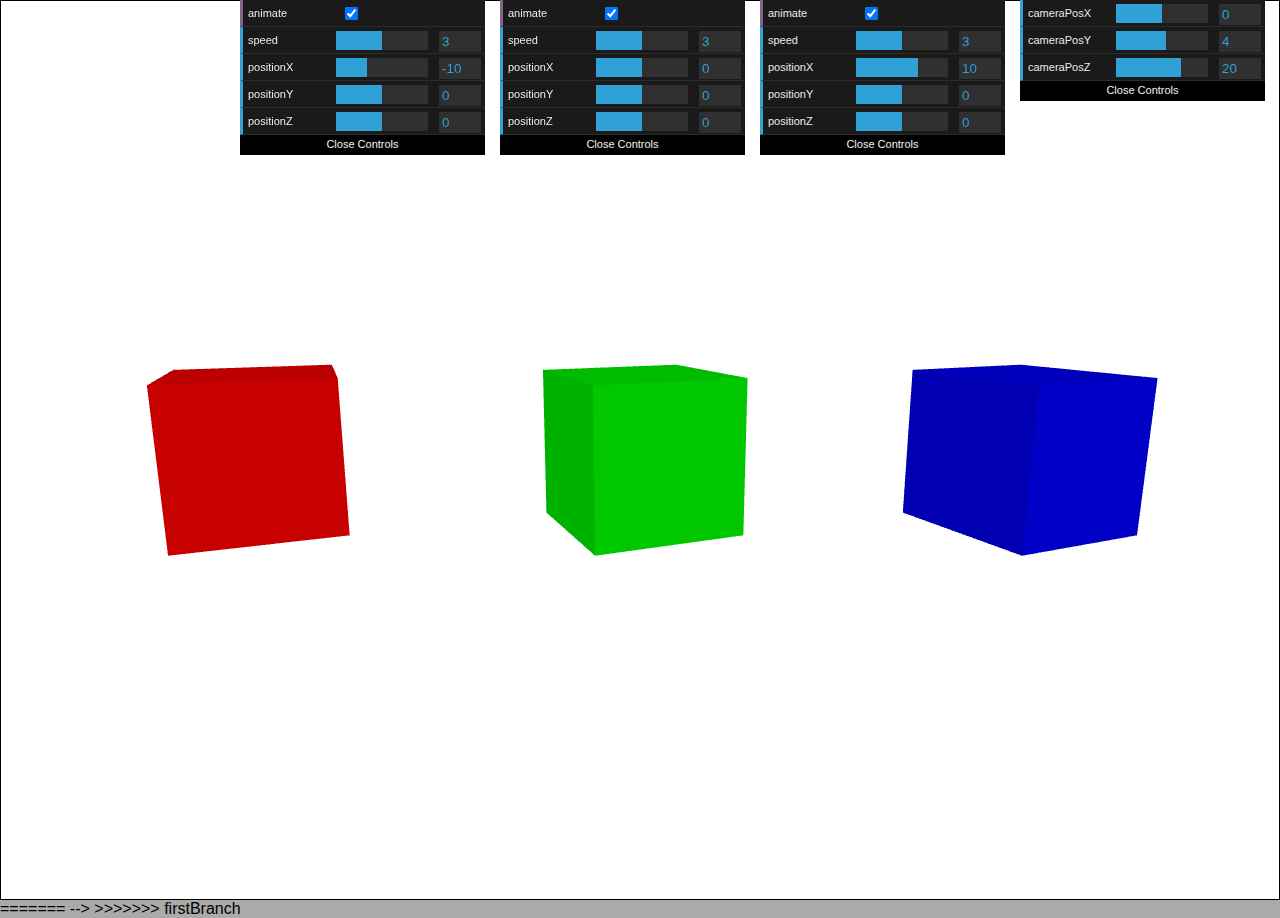
==== commit cddad8ee: "Merge branch 'firstBranch'" ====
--- a/index.html
+++ b/index.html
@@ -14,13 +14,17 @@
     <canvas id="canvas"></canvas>
 
     <!-- SCRIPTS-->
-    <!--<script src="https://greggman.github.io/webgl-lint/webgl-lint.js"></script>   Script para checar erros WebGL-->
+    <script src="https://greggman.github.io/webgl-lint/webgl-lint.js"></script><!--Script para checar erros WebGL-->
+
     <script src="/resources/twgl-full.min.js"></script>
+    <script src="/resources/webglIni.js"></script>
     <script src="/resources/m4.js"></script>
     <script src="/resources/flattened-primitives.js"></script>
     <script src="/lib/dat.gui.min.js"></script>
     <script src="/resources/gui.js"></script>
-    <script src="/webglScripts/boneco.js"></script>
+    <script src="/resources/trs&node.js"></script>
+    <script src="/resources/angleTools.js"></script>
+    <script src="/resources/boneco.js"></script>
 </body>
 </html>
 <!--
@@ -29,4 +33,651 @@
 See https://webgl2fundamentals.org/webgl/lessons/webgl-boilerplate.html
 and https://webgl2fundamentals.org/webgl/lessons/webgl-resizing-the-canvas.html
 for webgl-utils, m3, m4, and webgl-lessons-ui.
--->+<<<<<<< HEAD
+-->
+<script src="https://greggman.github.io/webgl-lint/webgl-lint.js"></script><!--Script para checar erros WebGL-->
+<script src="../resources/webgl-utils.js"></script><!--Mantive essa para utilizar os scripts de ferramentas-->
+<script src="../resources/webgl-lessons-ui.js"></script><!--Mantive essa para utilizar os scripts de ferramentas-->
+
+<script>
+    "use strict";
+
+    var vertexShaderSource = `#version 300 es
+
+// an attribute is an input (in) to a vertex shader.
+// It will receive data from a buffer
+in vec4 a_position;
+in vec4 a_color;
+
+// A matrix to transform the positions by
+uniform mat4 u_matrix;
+
+// a varying the color to the fragment shader
+out vec4 v_color;
+
+// all shaders have a main function
+void main() {
+  // Multiply the position by the matrix.
+  gl_Position = u_matrix * a_position;
+
+  // Pass the color to the fragment shader.
+  v_color = a_color;
+}
+`;
+
+    var fragmentShaderSource = `#version 300 es
+
+precision highp float;
+
+// the varied color passed from the vertex shader
+in vec4 v_color;
+
+// we need to declare an output for the fragment shader
+out vec4 outColor;
+
+void main() {
+  outColor = v_color;
+}
+`;
+
+
+    function main() {
+        // Get A WebGL context
+        /** @type {HTMLCanvasElement} */
+        var canvas = document.querySelector("#canvas");
+        var gl = canvas.getContext("webgl2");
+        if (!gl) {
+            return;
+        }
+
+        // Use our boilerplate utils to compile the shaders and link into a program
+        var program = webglUtils.createProgramFromSources(gl,
+            [vertexShaderSource, fragmentShaderSource]);
+
+        // look up where the vertex data needs to go.
+        var positionAttributeLocation = gl.getAttribLocation(program, "a_position");
+        var colorAttributeLocation = gl.getAttribLocation(program, "a_color");
+
+        // look up uniform locations
+        var matrixLocation = gl.getUniformLocation(program, "u_matrix");
+
+        // Create a buffer
+        var positionBuffer = gl.createBuffer();
+
+        // Create a vertex array object (attribute state)
+        var vao = gl.createVertexArray();
+
+        // and make it the one we're currently working with
+        gl.bindVertexArray(vao);
+
+        // Turn on the attribute
+        gl.enableVertexAttribArray(positionAttributeLocation);
+
+        // Bind it to ARRAY_BUFFER (think of it as ARRAY_BUFFER = positionBuffer)
+        gl.bindBuffer(gl.ARRAY_BUFFER, positionBuffer);
+
+        //Create the 3D Object Vertex Array (created by me)
+        var object = [
+            //Lateral1+25
+
+            0, 25, 0,
+            0, 75, 0,
+            150, 25, 0,
+            150, 25, 0,
+            0, 75, 0,
+            150, 75, 0,
+
+            //Fundo
+            0, 75, 0,
+            0, 75, 50,
+            150, 75, 0,
+            150, 75, 0,
+            0, 75, 50,
+            150, 75, 50,
+
+            //Lateral2
+            0, 75, 50,
+            0, 25, 50,
+            150, 75, 50,
+            150, 75, 50,
+            0, 25, 50,
+            150, 25, 50,
+
+            //Topo
+            0, 25, 50,
+            0, 25, 0,
+            150, 25, 50,
+            0, 25, 0,
+            150, 25, 0,
+            150, 25, 50,
+
+            //Traseira
+            0, 25, 0,
+            0, 25, 50,
+            0, 75, 0,
+            0, 75, 0,
+            0, 25, 50,
+            0, 75, 50,
+            //Frente
+            150, 75, 0,
+            150, 75, 50,
+            150, 25, 0,
+            150, 75, 50,
+            150, 25, 50,
+            150, 25, 0,
+
+
+            //TopoDoCarro
+            //JanelaTraseiraLateral1
+            0, 25, 0,
+            25, 25, 0,
+            25, 0, 0,
+
+            //JanelaMeioLateral1
+            25, 0, 0,
+            75, 25, 0,
+            75, 0, 0,
+            25, 0, 0,
+            25, 25, 0,
+            75, 25, 0,
+
+            //JanelaFrontalLateral1
+            75, 25, 0,
+            100, 25, 0,
+            75, 0, 0,
+
+            //VidroTraseiro
+            0, 25, 0,
+            25, 0, 0,
+            0, 25, 50,
+            25, 0, 50,
+            0, 25, 50,
+            25, 0, 0,
+
+
+            //JanelaTraseiraLateral2
+            0, 25, 50,
+            25, 0, 50,
+            25, 25, 50,
+
+            //JanelaMeioLateral2
+            25, 0, 50,
+            75, 0, 50,
+            75, 25, 50,
+            25, 0, 50,
+            75, 25, 50,
+            25, 25, 50,
+
+            //JanelaFrontalLateral2
+            75, 25, 50,
+            75, 0, 50,
+            100, 25, 50,
+
+            //VidroFrontal
+            75, 0, 0,
+            100, 25, 0,
+            100, 25, 50,
+            100, 25, 50,
+            75, 0, 50,
+            75, 0, 0,
+
+            //Teto
+            75, 0, 0,
+            75, 0, 50,
+            25, 0, 50,
+            75, 0, 0,
+            25, 0, 50,
+            25, 0, 0,
+        ];
+
+        // Set Geometry.
+        setGeometry(gl, object);
+
+        //Criar um array externo para criar o objeto
+        //na função setGeometry ao invesde passar os valores um a um, passar array do objeto
+        console.log('Encontrando ponto medio:');
+        var numVertex = 26*3;
+        var i = 0;
+        var arraySum = [];
+        arraySum[0] = 0;
+        arraySum[1] = 0;
+        arraySum[2] = 0;
+        while (i < numVertex) {//object é o vertex array, cada 3 valores representam um vertex (x,y,z), num vertex é o número de vertices, por isso i*3 
+            arraySum[0] = arraySum[0] + object[i*3 + 0];//soma dos x
+            arraySum[1] = arraySum[1] + object[i*3 + 1];//soma dos y
+            arraySum[2] = arraySum[2] + object[i*3 + 2];//soma dos z
+            i++;
+        }
+        var middlePoint = [];
+        middlePoint[0] = - Math.round(arraySum[0] / numVertex);
+        middlePoint[1] = - Math.round(arraySum[1] / numVertex);
+        middlePoint[2] = - Math.round(arraySum[2] / numVertex);
+        console.log('Num Vertices:' + numVertex);
+        console.log('Ponto medio: [x,y,z =' + middlePoint + ']');
+        console.log('Hello im Master');
+
+
+
+        // Tell the attribute how to get data out of positionBuffer (ARRAY_BUFFER)
+        var size = 3;          // 3 components per iteration
+        var type = gl.FLOAT;   // the data is 32bit floats
+        var normalize = false; // don't normalize the data
+        var stride = 0;        // 0 = move forward size * sizeof(type) each iteration to get the next position
+        var offset = 0;        // start at the beginning of the buffer
+        gl.vertexAttribPointer(
+            positionAttributeLocation, size, type, normalize, stride, offset);
+
+        // create the color buffer, make it the current ARRAY_BUFFER
+        // and copy in the color values
+        var colorBuffer = gl.createBuffer();
+        gl.bindBuffer(gl.ARRAY_BUFFER, colorBuffer);
+        setColors(gl);
+
+        // Turn on the attribute
+        gl.enableVertexAttribArray(colorAttributeLocation);
+
+        // Tell the attribute how to get data out of colorBuffer (ARRAY_BUFFER)
+        var size = 3;          // 3 components per iteration
+        var type = gl.UNSIGNED_BYTE;   // the data is 8bit unsigned bytes
+        var normalize = true;  // convert from 0-255 to 0.0-1.0
+        var stride = 0;        // 0 = move forward size * sizeof(type) each iteration to get the next color
+        var offset = 0;        // start at the beginning of the buffer
+        gl.vertexAttribPointer(
+            colorAttributeLocation, size, type, normalize, stride, offset);
+
+
+        function radToDeg(r) {
+            return r * 180 / Math.PI;
+        }
+
+        function degToRad(d) {
+            return d * Math.PI / 180;
+        }
+
+        // First let's make some variables
+        // to hold the translation,
+        var translation = [-150, 0, -360];
+        var rotation = [degToRad(200), degToRad(46), degToRad(0)];
+        var scale = [1, 1, 1];
+        var fieldOfViewRadians = degToRad(60);
+
+        drawScene();
+
+        // Setup a ui.
+        webglLessonsUI.setupSlider("#fieldOfView", { value: radToDeg(fieldOfViewRadians), slide: updateFieldOfView, min: 1, max: 179 });
+        webglLessonsUI.setupSlider("#x", { value: translation[0], slide: updatePosition(0), min: -200, max: 200 });
+        webglLessonsUI.setupSlider("#y", { value: translation[1], slide: updatePosition(1), min: -200, max: 200 });
+        webglLessonsUI.setupSlider("#z", { value: translation[2], slide: updatePosition(2), min: -1000, max: 0 });
+        webglLessonsUI.setupSlider("#angleX", { value: radToDeg(rotation[0]), slide: updateRotation(0), max: 360 });
+        webglLessonsUI.setupSlider("#angleY", { value: radToDeg(rotation[1]), slide: updateRotation(1), max: 360 });
+        webglLessonsUI.setupSlider("#angleZ", { value: radToDeg(rotation[2]), slide: updateRotation(2), max: 360 });
+        webglLessonsUI.setupSlider("#scaleX", { value: scale[0], slide: updateScale(0), min: -5, max: 5, step: 0.01, precision: 2 });
+        webglLessonsUI.setupSlider("#scaleY", { value: scale[1], slide: updateScale(1), min: -5, max: 5, step: 0.01, precision: 2 });
+        webglLessonsUI.setupSlider("#scaleZ", { value: scale[2], slide: updateScale(2), min: -5, max: 5, step: 0.01, precision: 2 });
+
+
+        function updateFieldOfView(event, ui) {
+            fieldOfViewRadians = degToRad(ui.value);
+            drawScene();
+        }
+
+        function updatePosition(index) {
+            return function (event, ui) {
+                translation[index] = ui.value;
+                drawScene();
+            };
+        }
+
+        function updateRotation(index) {
+            return function (event, ui) {
+                var angleInDegrees = ui.value;
+                var angleInRadians = degToRad(angleInDegrees);
+                rotation[index] = angleInRadians;
+                drawScene();
+            };
+        }
+
+        function updateScale(index) {
+            return function (event, ui) {
+                scale[index] = ui.value;
+                drawScene();
+            };
+        }
+
+        // Draw the scene.
+        function drawScene() {
+            webglUtils.resizeCanvasToDisplaySize(gl.canvas);
+
+            // Tell WebGL how to convert from clip space to pixels
+            gl.viewport(0, 0, gl.canvas.width, gl.canvas.height);
+
+            // Clear the canvas
+            gl.clearColor(0, 0, 0, 0);
+            gl.clear(gl.COLOR_BUFFER_BIT | gl.DEPTH_BUFFER_BIT);
+
+            // turn on depth testing
+            gl.enable(gl.DEPTH_TEST);
+
+            // tell webgl to cull faces
+            gl.enable(gl.CULL_FACE);
+
+            // Tell it to use our program (pair of shaders)
+            gl.useProgram(program);
+
+            // Bind the attribute/buffer set we want.
+            gl.bindVertexArray(vao);
+
+            var numFs = 5;
+            var radius = 200;
+            // Compute the matrix
+            var moveOriginMatrix = m4.translation(middlePoint[0],middlePoint[1],middlePoint[2]);//move a origem para o ponto medio
+            var aspect = gl.canvas.clientWidth / gl.canvas.clientHeight;
+            var zNear = 1;
+            var zFar = 2000;
+            var matrix = m4.perspective(fieldOfViewRadians, aspect, zNear, zFar);
+            matrix = m4.translate(matrix, translation[0], translation[1], translation[2]);
+            matrix = m4.xRotate(matrix, rotation[0]);
+            matrix = m4.yRotate(matrix, rotation[1]);
+            matrix = m4.zRotate(matrix, rotation[2]);
+            matrix = m4.scale(matrix, scale[0], scale[1], scale[2]);
+            matrix = m4.multiply(matrix, moveOriginMatrix);
+            
+
+            // Set the matrix.
+            gl.uniformMatrix4fv(matrixLocation, false, matrix);
+
+            // Draw the geometry.
+            var primitiveType = gl.TRIANGLES;
+            var offset = 0;
+            var count = 26 * 3;
+            gl.drawArrays(primitiveType, offset, count);
+        }
+    }
+
+    // Fill the current ARRAY_BUFFER buffer
+    // with the values that define a letter 'F'.
+    function setGeometry(gl,object) {
+        gl.bufferData(
+            gl.ARRAY_BUFFER,
+            new Float32Array(object),
+            gl.STATIC_DRAW);
+    }
+
+    // Fill the current ARRAY_BUFFER buffer with colors for the 'F'.
+    function setColors(gl) {
+        gl.bufferData(
+            gl.ARRAY_BUFFER,
+            new Uint8Array([
+                //lateral1
+                150, 0, 0,
+                150, 0, 0,
+                150, 0, 0,
+                150, 0, 0,
+                150, 0, 0,
+                150, 0, 0,
+
+                //fundo
+                0, 125, 0,
+                0, 125, 0,
+                0, 125, 0,
+                0, 125, 0,
+                0, 125, 0,
+                0, 125, 0,
+
+                //Lateral2
+                150, 0, 0,
+                150, 0, 0,
+                150, 0, 0,
+                150, 0, 0,
+                150, 0, 0,
+                150, 0, 0,
+
+                //Topo
+                0, 0, 150,
+                0, 0, 150,
+                0, 0, 150,
+                0, 0, 150,
+                0, 0, 150,
+                0, 0, 150,
+
+                //Traseira
+                125, 0, 125,
+                125, 0, 125,
+                125, 0, 125,
+                125, 0, 125,
+                125, 0, 125,
+                125, 0, 125,
+
+                //Frente
+                100, 100, 0,
+                100, 100, 0,
+                100, 100, 0,
+                100, 100, 0,
+                100, 100, 0,
+                100, 100, 0,
+
+                //JanelaTraseiraLateral1
+                255, 69, 0,
+                255, 69, 0,
+                255, 69, 0,
+
+                //JanelaMeioLateral1
+                255, 69, 0,
+                255, 69, 0,
+                255, 69, 0,
+                255, 69, 0,
+                255, 69, 0,
+                255, 69, 0,
+
+                //JanelaFrontalLateral1
+                255, 69, 0,
+                255, 69, 0,
+                255, 69, 0,
+
+                //VidroTraseiro
+                0, 125, 0,
+                0, 125, 0,
+                0, 125, 0,
+                0, 125, 0,
+                0, 125, 0,
+                0, 125, 0,
+
+                //JanelaTraseiraLateral2
+                255, 69, 0,
+                255, 69, 0,
+                255, 69, 0,
+
+                //JanelaMeioLateral2
+                255, 69, 0,
+                255, 69, 0,
+                255, 69, 0,
+                255, 69, 0,
+                255, 69, 0,
+                255, 69, 0,
+
+                //JanelaFrontalLateral2
+                255, 69, 0,
+                255, 69, 0,
+                255, 69, 0,
+
+                //VidroFrontal
+                0, 125, 0,
+                0, 125, 0,
+                0, 125, 0,
+                0, 125, 0,
+                0, 125, 0,
+                0, 125, 0,
+
+                //Teto
+                0, 0, 150,
+                0, 0, 150,
+                0, 0, 150,
+                0, 0, 150,
+                0, 0, 150,
+                0, 0, 150,
+            ]),
+            gl.STATIC_DRAW);
+    }
+
+
+
+    var m4 = {
+
+        perspective: function (fieldOfViewInRadians, aspect, near, far) {
+            var f = Math.tan(Math.PI * 0.5 - 0.5 * fieldOfViewInRadians);
+            var rangeInv = 1.0 / (near - far);
+
+            return [
+                f / aspect, 0, 0, 0,
+                0, f, 0, 0,
+                0, 0, (near + far) * rangeInv, -1,
+                0, 0, near * far * rangeInv * 2, 0,
+            ];
+        },
+
+        projection: function (width, height, depth) {
+            // Note: This matrix flips the Y axis so 0 is at the top.
+            return [
+                2 / width, 0, 0, 0,
+                0, -2 / height, 0, 0,
+                0, 0, 2 / depth, 0,
+                -1, 1, 0, 1,
+            ];
+        },
+
+        multiply: function (a, b) {
+            var a00 = a[0 * 4 + 0];
+            var a01 = a[0 * 4 + 1];
+            var a02 = a[0 * 4 + 2];
+            var a03 = a[0 * 4 + 3];
+            var a10 = a[1 * 4 + 0];
+            var a11 = a[1 * 4 + 1];
+            var a12 = a[1 * 4 + 2];
+            var a13 = a[1 * 4 + 3];
+            var a20 = a[2 * 4 + 0];
+            var a21 = a[2 * 4 + 1];
+            var a22 = a[2 * 4 + 2];
+            var a23 = a[2 * 4 + 3];
+            var a30 = a[3 * 4 + 0];
+            var a31 = a[3 * 4 + 1];
+            var a32 = a[3 * 4 + 2];
+            var a33 = a[3 * 4 + 3];
+            var b00 = b[0 * 4 + 0];
+            var b01 = b[0 * 4 + 1];
+            var b02 = b[0 * 4 + 2];
+            var b03 = b[0 * 4 + 3];
+            var b10 = b[1 * 4 + 0];
+            var b11 = b[1 * 4 + 1];
+            var b12 = b[1 * 4 + 2];
+            var b13 = b[1 * 4 + 3];
+            var b20 = b[2 * 4 + 0];
+            var b21 = b[2 * 4 + 1];
+            var b22 = b[2 * 4 + 2];
+            var b23 = b[2 * 4 + 3];
+            var b30 = b[3 * 4 + 0];
+            var b31 = b[3 * 4 + 1];
+            var b32 = b[3 * 4 + 2];
+            var b33 = b[3 * 4 + 3];
+            return [
+                b00 * a00 + b01 * a10 + b02 * a20 + b03 * a30,
+                b00 * a01 + b01 * a11 + b02 * a21 + b03 * a31,
+                b00 * a02 + b01 * a12 + b02 * a22 + b03 * a32,
+                b00 * a03 + b01 * a13 + b02 * a23 + b03 * a33,
+                b10 * a00 + b11 * a10 + b12 * a20 + b13 * a30,
+                b10 * a01 + b11 * a11 + b12 * a21 + b13 * a31,
+                b10 * a02 + b11 * a12 + b12 * a22 + b13 * a32,
+                b10 * a03 + b11 * a13 + b12 * a23 + b13 * a33,
+                b20 * a00 + b21 * a10 + b22 * a20 + b23 * a30,
+                b20 * a01 + b21 * a11 + b22 * a21 + b23 * a31,
+                b20 * a02 + b21 * a12 + b22 * a22 + b23 * a32,
+                b20 * a03 + b21 * a13 + b22 * a23 + b23 * a33,
+                b30 * a00 + b31 * a10 + b32 * a20 + b33 * a30,
+                b30 * a01 + b31 * a11 + b32 * a21 + b33 * a31,
+                b30 * a02 + b31 * a12 + b32 * a22 + b33 * a32,
+                b30 * a03 + b31 * a13 + b32 * a23 + b33 * a33,
+            ];
+        },
+
+        translation: function (tx, ty, tz) {
+            return [
+                1, 0, 0, 0,
+                0, 1, 0, 0,
+                0, 0, 1, 0,
+                tx, ty, tz, 1,
+            ];
+        },
+
+        xRotation: function (angleInRadians) {
+            var c = Math.cos(angleInRadians);
+            var s = Math.sin(angleInRadians);
+
+            return [
+                1, 0, 0, 0,
+                0, c, s, 0,
+                0, -s, c, 0,
+                0, 0, 0, 1,
+            ];
+        },
+
+        yRotation: function (angleInRadians) {
+            var c = Math.cos(angleInRadians);
+            var s = Math.sin(angleInRadians);
+
+            return [
+                c, 0, -s, 0,
+                0, 1, 0, 0,
+                s, 0, c, 0,
+                0, 0, 0, 1,
+            ];
+        },
+
+        zRotation: function (angleInRadians) {
+            var c = Math.cos(angleInRadians);
+            var s = Math.sin(angleInRadians);
+
+            return [
+                c, s, 0, 0,
+                -s, c, 0, 0,
+                0, 0, 1, 0,
+                0, 0, 0, 1,
+            ];
+        },
+
+        scaling: function (sx, sy, sz) {
+            return [
+                sx, 0, 0, 0,
+                0, sy, 0, 0,
+                0, 0, sz, 0,
+                0, 0, 0, 1,
+            ];
+        },
+
+        translate: function (m, tx, ty, tz) {
+            return m4.multiply(m, m4.translation(tx, ty, tz));
+        },
+
+        xRotate: function (m, angleInRadians) {
+            return m4.multiply(m, m4.xRotation(angleInRadians));
+        },
+
+        yRotate: function (m, angleInRadians) {
+            return m4.multiply(m, m4.yRotation(angleInRadians));
+        },
+
+        zRotate: function (m, angleInRadians) {
+            return m4.multiply(m, m4.zRotation(angleInRadians));
+        },
+
+        scale: function (m, sx, sy, sz) {
+            return m4.multiply(m, m4.scaling(sx, sy, sz));
+        },
+
+    };
+
+    main();
+
+</script>
+
+=======
+-->
+>>>>>>> firstBranch
--- a/styles/css.css
+++ b/styles/css.css
@@ -0,0 +1,11 @@
+@import "/styles/webgl-tutorials.css";
+
+body {
+    margin: 0;
+}
+
+canvas {
+    width: 100vw;
+    height: 100vh;
+    display: block;
+}
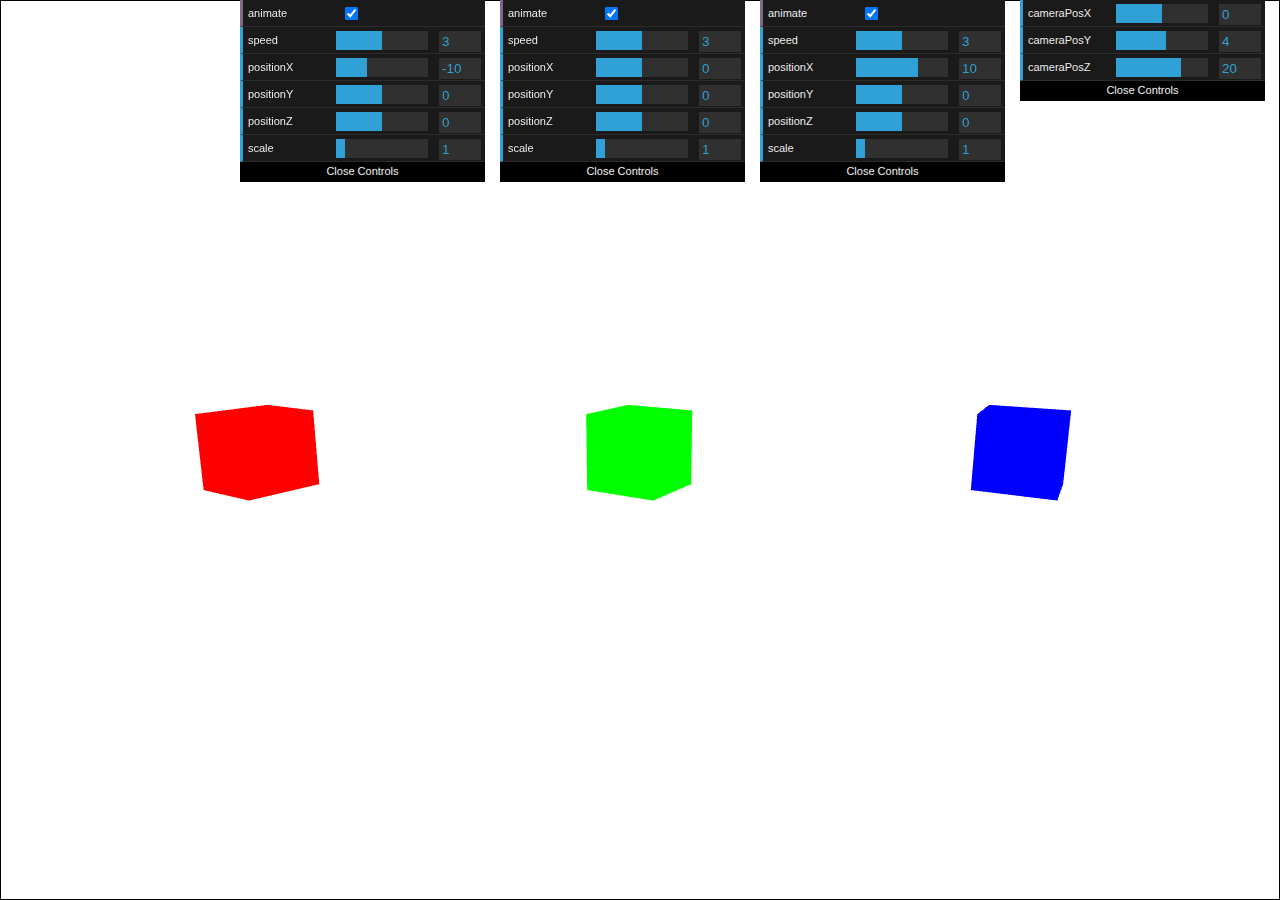
==== commit 31798184: "Adicionado leitura de objeto em JSON" ====
--- a/index.html
+++ b/index.html
@@ -16,6 +16,7 @@
     <!-- SCRIPTS-->
     <script src="https://greggman.github.io/webgl-lint/webgl-lint.js"></script><!--Script para checar erros WebGL-->
 
+
     <script src="/resources/twgl-full.min.js"></script>
     <script src="/resources/webglIni.js"></script>
     <script src="/resources/m4.js"></script>
@@ -24,7 +25,7 @@
     <script src="/resources/gui.js"></script>
     <script src="/resources/trs&node.js"></script>
     <script src="/resources/angleTools.js"></script>
-    <script src="/resources/boneco.js"></script>
+    <script type="module" src="/resources/trabalho1.js"></script>
 </body>
 </html>
 <!--
@@ -32,652 +33,4 @@
 canvas resizing because why clutter the examples with code that's the same in every sample.
 See https://webgl2fundamentals.org/webgl/lessons/webgl-boilerplate.html
 and https://webgl2fundamentals.org/webgl/lessons/webgl-resizing-the-canvas.html
-for webgl-utils, m3, m4, and webgl-lessons-ui.
-<<<<<<< HEAD
--->
-<script src="https://greggman.github.io/webgl-lint/webgl-lint.js"></script><!--Script para checar erros WebGL-->
-<script src="../resources/webgl-utils.js"></script><!--Mantive essa para utilizar os scripts de ferramentas-->
-<script src="../resources/webgl-lessons-ui.js"></script><!--Mantive essa para utilizar os scripts de ferramentas-->
-
-<script>
-    "use strict";
-
-    var vertexShaderSource = `#version 300 es
-
-// an attribute is an input (in) to a vertex shader.
-// It will receive data from a buffer
-in vec4 a_position;
-in vec4 a_color;
-
-// A matrix to transform the positions by
-uniform mat4 u_matrix;
-
-// a varying the color to the fragment shader
-out vec4 v_color;
-
-// all shaders have a main function
-void main() {
-  // Multiply the position by the matrix.
-  gl_Position = u_matrix * a_position;
-
-  // Pass the color to the fragment shader.
-  v_color = a_color;
-}
-`;
-
-    var fragmentShaderSource = `#version 300 es
-
-precision highp float;
-
-// the varied color passed from the vertex shader
-in vec4 v_color;
-
-// we need to declare an output for the fragment shader
-out vec4 outColor;
-
-void main() {
-  outColor = v_color;
-}
-`;
-
-
-    function main() {
-        // Get A WebGL context
-        /** @type {HTMLCanvasElement} */
-        var canvas = document.querySelector("#canvas");
-        var gl = canvas.getContext("webgl2");
-        if (!gl) {
-            return;
-        }
-
-        // Use our boilerplate utils to compile the shaders and link into a program
-        var program = webglUtils.createProgramFromSources(gl,
-            [vertexShaderSource, fragmentShaderSource]);
-
-        // look up where the vertex data needs to go.
-        var positionAttributeLocation = gl.getAttribLocation(program, "a_position");
-        var colorAttributeLocation = gl.getAttribLocation(program, "a_color");
-
-        // look up uniform locations
-        var matrixLocation = gl.getUniformLocation(program, "u_matrix");
-
-        // Create a buffer
-        var positionBuffer = gl.createBuffer();
-
-        // Create a vertex array object (attribute state)
-        var vao = gl.createVertexArray();
-
-        // and make it the one we're currently working with
-        gl.bindVertexArray(vao);
-
-        // Turn on the attribute
-        gl.enableVertexAttribArray(positionAttributeLocation);
-
-        // Bind it to ARRAY_BUFFER (think of it as ARRAY_BUFFER = positionBuffer)
-        gl.bindBuffer(gl.ARRAY_BUFFER, positionBuffer);
-
-        //Create the 3D Object Vertex Array (created by me)
-        var object = [
-            //Lateral1+25
-
-            0, 25, 0,
-            0, 75, 0,
-            150, 25, 0,
-            150, 25, 0,
-            0, 75, 0,
-            150, 75, 0,
-
-            //Fundo
-            0, 75, 0,
-            0, 75, 50,
-            150, 75, 0,
-            150, 75, 0,
-            0, 75, 50,
-            150, 75, 50,
-
-            //Lateral2
-            0, 75, 50,
-            0, 25, 50,
-            150, 75, 50,
-            150, 75, 50,
-            0, 25, 50,
-            150, 25, 50,
-
-            //Topo
-            0, 25, 50,
-            0, 25, 0,
-            150, 25, 50,
-            0, 25, 0,
-            150, 25, 0,
-            150, 25, 50,
-
-            //Traseira
-            0, 25, 0,
-            0, 25, 50,
-            0, 75, 0,
-            0, 75, 0,
-            0, 25, 50,
-            0, 75, 50,
-            //Frente
-            150, 75, 0,
-            150, 75, 50,
-            150, 25, 0,
-            150, 75, 50,
-            150, 25, 50,
-            150, 25, 0,
-
-
-            //TopoDoCarro
-            //JanelaTraseiraLateral1
-            0, 25, 0,
-            25, 25, 0,
-            25, 0, 0,
-
-            //JanelaMeioLateral1
-            25, 0, 0,
-            75, 25, 0,
-            75, 0, 0,
-            25, 0, 0,
-            25, 25, 0,
-            75, 25, 0,
-
-            //JanelaFrontalLateral1
-            75, 25, 0,
-            100, 25, 0,
-            75, 0, 0,
-
-            //VidroTraseiro
-            0, 25, 0,
-            25, 0, 0,
-            0, 25, 50,
-            25, 0, 50,
-            0, 25, 50,
-            25, 0, 0,
-
-
-            //JanelaTraseiraLateral2
-            0, 25, 50,
-            25, 0, 50,
-            25, 25, 50,
-
-            //JanelaMeioLateral2
-            25, 0, 50,
-            75, 0, 50,
-            75, 25, 50,
-            25, 0, 50,
-            75, 25, 50,
-            25, 25, 50,
-
-            //JanelaFrontalLateral2
-            75, 25, 50,
-            75, 0, 50,
-            100, 25, 50,
-
-            //VidroFrontal
-            75, 0, 0,
-            100, 25, 0,
-            100, 25, 50,
-            100, 25, 50,
-            75, 0, 50,
-            75, 0, 0,
-
-            //Teto
-            75, 0, 0,
-            75, 0, 50,
-            25, 0, 50,
-            75, 0, 0,
-            25, 0, 50,
-            25, 0, 0,
-        ];
-
-        // Set Geometry.
-        setGeometry(gl, object);
-
-        //Criar um array externo para criar o objeto
-        //na função setGeometry ao invesde passar os valores um a um, passar array do objeto
-        console.log('Encontrando ponto medio:');
-        var numVertex = 26*3;
-        var i = 0;
-        var arraySum = [];
-        arraySum[0] = 0;
-        arraySum[1] = 0;
-        arraySum[2] = 0;
-        while (i < numVertex) {//object é o vertex array, cada 3 valores representam um vertex (x,y,z), num vertex é o número de vertices, por isso i*3 
-            arraySum[0] = arraySum[0] + object[i*3 + 0];//soma dos x
-            arraySum[1] = arraySum[1] + object[i*3 + 1];//soma dos y
-            arraySum[2] = arraySum[2] + object[i*3 + 2];//soma dos z
-            i++;
-        }
-        var middlePoint = [];
-        middlePoint[0] = - Math.round(arraySum[0] / numVertex);
-        middlePoint[1] = - Math.round(arraySum[1] / numVertex);
-        middlePoint[2] = - Math.round(arraySum[2] / numVertex);
-        console.log('Num Vertices:' + numVertex);
-        console.log('Ponto medio: [x,y,z =' + middlePoint + ']');
-        console.log('Hello im Master');
-
-
-
-        // Tell the attribute how to get data out of positionBuffer (ARRAY_BUFFER)
-        var size = 3;          // 3 components per iteration
-        var type = gl.FLOAT;   // the data is 32bit floats
-        var normalize = false; // don't normalize the data
-        var stride = 0;        // 0 = move forward size * sizeof(type) each iteration to get the next position
-        var offset = 0;        // start at the beginning of the buffer
-        gl.vertexAttribPointer(
-            positionAttributeLocation, size, type, normalize, stride, offset);
-
-        // create the color buffer, make it the current ARRAY_BUFFER
-        // and copy in the color values
-        var colorBuffer = gl.createBuffer();
-        gl.bindBuffer(gl.ARRAY_BUFFER, colorBuffer);
-        setColors(gl);
-
-        // Turn on the attribute
-        gl.enableVertexAttribArray(colorAttributeLocation);
-
-        // Tell the attribute how to get data out of colorBuffer (ARRAY_BUFFER)
-        var size = 3;          // 3 components per iteration
-        var type = gl.UNSIGNED_BYTE;   // the data is 8bit unsigned bytes
-        var normalize = true;  // convert from 0-255 to 0.0-1.0
-        var stride = 0;        // 0 = move forward size * sizeof(type) each iteration to get the next color
-        var offset = 0;        // start at the beginning of the buffer
-        gl.vertexAttribPointer(
-            colorAttributeLocation, size, type, normalize, stride, offset);
-
-
-        function radToDeg(r) {
-            return r * 180 / Math.PI;
-        }
-
-        function degToRad(d) {
-            return d * Math.PI / 180;
-        }
-
-        // First let's make some variables
-        // to hold the translation,
-        var translation = [-150, 0, -360];
-        var rotation = [degToRad(200), degToRad(46), degToRad(0)];
-        var scale = [1, 1, 1];
-        var fieldOfViewRadians = degToRad(60);
-
-        drawScene();
-
-        // Setup a ui.
-        webglLessonsUI.setupSlider("#fieldOfView", { value: radToDeg(fieldOfViewRadians), slide: updateFieldOfView, min: 1, max: 179 });
-        webglLessonsUI.setupSlider("#x", { value: translation[0], slide: updatePosition(0), min: -200, max: 200 });
-        webglLessonsUI.setupSlider("#y", { value: translation[1], slide: updatePosition(1), min: -200, max: 200 });
-        webglLessonsUI.setupSlider("#z", { value: translation[2], slide: updatePosition(2), min: -1000, max: 0 });
-        webglLessonsUI.setupSlider("#angleX", { value: radToDeg(rotation[0]), slide: updateRotation(0), max: 360 });
-        webglLessonsUI.setupSlider("#angleY", { value: radToDeg(rotation[1]), slide: updateRotation(1), max: 360 });
-        webglLessonsUI.setupSlider("#angleZ", { value: radToDeg(rotation[2]), slide: updateRotation(2), max: 360 });
-        webglLessonsUI.setupSlider("#scaleX", { value: scale[0], slide: updateScale(0), min: -5, max: 5, step: 0.01, precision: 2 });
-        webglLessonsUI.setupSlider("#scaleY", { value: scale[1], slide: updateScale(1), min: -5, max: 5, step: 0.01, precision: 2 });
-        webglLessonsUI.setupSlider("#scaleZ", { value: scale[2], slide: updateScale(2), min: -5, max: 5, step: 0.01, precision: 2 });
-
-
-        function updateFieldOfView(event, ui) {
-            fieldOfViewRadians = degToRad(ui.value);
-            drawScene();
-        }
-
-        function updatePosition(index) {
-            return function (event, ui) {
-                translation[index] = ui.value;
-                drawScene();
-            };
-        }
-
-        function updateRotation(index) {
-            return function (event, ui) {
-                var angleInDegrees = ui.value;
-                var angleInRadians = degToRad(angleInDegrees);
-                rotation[index] = angleInRadians;
-                drawScene();
-            };
-        }
-
-        function updateScale(index) {
-            return function (event, ui) {
-                scale[index] = ui.value;
-                drawScene();
-            };
-        }
-
-        // Draw the scene.
-        function drawScene() {
-            webglUtils.resizeCanvasToDisplaySize(gl.canvas);
-
-            // Tell WebGL how to convert from clip space to pixels
-            gl.viewport(0, 0, gl.canvas.width, gl.canvas.height);
-
-            // Clear the canvas
-            gl.clearColor(0, 0, 0, 0);
-            gl.clear(gl.COLOR_BUFFER_BIT | gl.DEPTH_BUFFER_BIT);
-
-            // turn on depth testing
-            gl.enable(gl.DEPTH_TEST);
-
-            // tell webgl to cull faces
-            gl.enable(gl.CULL_FACE);
-
-            // Tell it to use our program (pair of shaders)
-            gl.useProgram(program);
-
-            // Bind the attribute/buffer set we want.
-            gl.bindVertexArray(vao);
-
-            var numFs = 5;
-            var radius = 200;
-            // Compute the matrix
-            var moveOriginMatrix = m4.translation(middlePoint[0],middlePoint[1],middlePoint[2]);//move a origem para o ponto medio
-            var aspect = gl.canvas.clientWidth / gl.canvas.clientHeight;
-            var zNear = 1;
-            var zFar = 2000;
-            var matrix = m4.perspective(fieldOfViewRadians, aspect, zNear, zFar);
-            matrix = m4.translate(matrix, translation[0], translation[1], translation[2]);
-            matrix = m4.xRotate(matrix, rotation[0]);
-            matrix = m4.yRotate(matrix, rotation[1]);
-            matrix = m4.zRotate(matrix, rotation[2]);
-            matrix = m4.scale(matrix, scale[0], scale[1], scale[2]);
-            matrix = m4.multiply(matrix, moveOriginMatrix);
-            
-
-            // Set the matrix.
-            gl.uniformMatrix4fv(matrixLocation, false, matrix);
-
-            // Draw the geometry.
-            var primitiveType = gl.TRIANGLES;
-            var offset = 0;
-            var count = 26 * 3;
-            gl.drawArrays(primitiveType, offset, count);
-        }
-    }
-
-    // Fill the current ARRAY_BUFFER buffer
-    // with the values that define a letter 'F'.
-    function setGeometry(gl,object) {
-        gl.bufferData(
-            gl.ARRAY_BUFFER,
-            new Float32Array(object),
-            gl.STATIC_DRAW);
-    }
-
-    // Fill the current ARRAY_BUFFER buffer with colors for the 'F'.
-    function setColors(gl) {
-        gl.bufferData(
-            gl.ARRAY_BUFFER,
-            new Uint8Array([
-                //lateral1
-                150, 0, 0,
-                150, 0, 0,
-                150, 0, 0,
-                150, 0, 0,
-                150, 0, 0,
-                150, 0, 0,
-
-                //fundo
-                0, 125, 0,
-                0, 125, 0,
-                0, 125, 0,
-                0, 125, 0,
-                0, 125, 0,
-                0, 125, 0,
-
-                //Lateral2
-                150, 0, 0,
-                150, 0, 0,
-                150, 0, 0,
-                150, 0, 0,
-                150, 0, 0,
-                150, 0, 0,
-
-                //Topo
-                0, 0, 150,
-                0, 0, 150,
-                0, 0, 150,
-                0, 0, 150,
-                0, 0, 150,
-                0, 0, 150,
-
-                //Traseira
-                125, 0, 125,
-                125, 0, 125,
-                125, 0, 125,
-                125, 0, 125,
-                125, 0, 125,
-                125, 0, 125,
-
-                //Frente
-                100, 100, 0,
-                100, 100, 0,
-                100, 100, 0,
-                100, 100, 0,
-                100, 100, 0,
-                100, 100, 0,
-
-                //JanelaTraseiraLateral1
-                255, 69, 0,
-                255, 69, 0,
-                255, 69, 0,
-
-                //JanelaMeioLateral1
-                255, 69, 0,
-                255, 69, 0,
-                255, 69, 0,
-                255, 69, 0,
-                255, 69, 0,
-                255, 69, 0,
-
-                //JanelaFrontalLateral1
-                255, 69, 0,
-                255, 69, 0,
-                255, 69, 0,
-
-                //VidroTraseiro
-                0, 125, 0,
-                0, 125, 0,
-                0, 125, 0,
-                0, 125, 0,
-                0, 125, 0,
-                0, 125, 0,
-
-                //JanelaTraseiraLateral2
-                255, 69, 0,
-                255, 69, 0,
-                255, 69, 0,
-
-                //JanelaMeioLateral2
-                255, 69, 0,
-                255, 69, 0,
-                255, 69, 0,
-                255, 69, 0,
-                255, 69, 0,
-                255, 69, 0,
-
-                //JanelaFrontalLateral2
-                255, 69, 0,
-                255, 69, 0,
-                255, 69, 0,
-
-                //VidroFrontal
-                0, 125, 0,
-                0, 125, 0,
-                0, 125, 0,
-                0, 125, 0,
-                0, 125, 0,
-                0, 125, 0,
-
-                //Teto
-                0, 0, 150,
-                0, 0, 150,
-                0, 0, 150,
-                0, 0, 150,
-                0, 0, 150,
-                0, 0, 150,
-            ]),
-            gl.STATIC_DRAW);
-    }
-
-
-
-    var m4 = {
-
-        perspective: function (fieldOfViewInRadians, aspect, near, far) {
-            var f = Math.tan(Math.PI * 0.5 - 0.5 * fieldOfViewInRadians);
-            var rangeInv = 1.0 / (near - far);
-
-            return [
-                f / aspect, 0, 0, 0,
-                0, f, 0, 0,
-                0, 0, (near + far) * rangeInv, -1,
-                0, 0, near * far * rangeInv * 2, 0,
-            ];
-        },
-
-        projection: function (width, height, depth) {
-            // Note: This matrix flips the Y axis so 0 is at the top.
-            return [
-                2 / width, 0, 0, 0,
-                0, -2 / height, 0, 0,
-                0, 0, 2 / depth, 0,
-                -1, 1, 0, 1,
-            ];
-        },
-
-        multiply: function (a, b) {
-            var a00 = a[0 * 4 + 0];
-            var a01 = a[0 * 4 + 1];
-            var a02 = a[0 * 4 + 2];
-            var a03 = a[0 * 4 + 3];
-            var a10 = a[1 * 4 + 0];
-            var a11 = a[1 * 4 + 1];
-            var a12 = a[1 * 4 + 2];
-            var a13 = a[1 * 4 + 3];
-            var a20 = a[2 * 4 + 0];
-            var a21 = a[2 * 4 + 1];
-            var a22 = a[2 * 4 + 2];
-            var a23 = a[2 * 4 + 3];
-            var a30 = a[3 * 4 + 0];
-            var a31 = a[3 * 4 + 1];
-            var a32 = a[3 * 4 + 2];
-            var a33 = a[3 * 4 + 3];
-            var b00 = b[0 * 4 + 0];
-            var b01 = b[0 * 4 + 1];
-            var b02 = b[0 * 4 + 2];
-            var b03 = b[0 * 4 + 3];
-            var b10 = b[1 * 4 + 0];
-            var b11 = b[1 * 4 + 1];
-            var b12 = b[1 * 4 + 2];
-            var b13 = b[1 * 4 + 3];
-            var b20 = b[2 * 4 + 0];
-            var b21 = b[2 * 4 + 1];
-            var b22 = b[2 * 4 + 2];
-            var b23 = b[2 * 4 + 3];
-            var b30 = b[3 * 4 + 0];
-            var b31 = b[3 * 4 + 1];
-            var b32 = b[3 * 4 + 2];
-            var b33 = b[3 * 4 + 3];
-            return [
-                b00 * a00 + b01 * a10 + b02 * a20 + b03 * a30,
-                b00 * a01 + b01 * a11 + b02 * a21 + b03 * a31,
-                b00 * a02 + b01 * a12 + b02 * a22 + b03 * a32,
-                b00 * a03 + b01 * a13 + b02 * a23 + b03 * a33,
-                b10 * a00 + b11 * a10 + b12 * a20 + b13 * a30,
-                b10 * a01 + b11 * a11 + b12 * a21 + b13 * a31,
-                b10 * a02 + b11 * a12 + b12 * a22 + b13 * a32,
-                b10 * a03 + b11 * a13 + b12 * a23 + b13 * a33,
-                b20 * a00 + b21 * a10 + b22 * a20 + b23 * a30,
-                b20 * a01 + b21 * a11 + b22 * a21 + b23 * a31,
-                b20 * a02 + b21 * a12 + b22 * a22 + b23 * a32,
-                b20 * a03 + b21 * a13 + b22 * a23 + b23 * a33,
-                b30 * a00 + b31 * a10 + b32 * a20 + b33 * a30,
-                b30 * a01 + b31 * a11 + b32 * a21 + b33 * a31,
-                b30 * a02 + b31 * a12 + b32 * a22 + b33 * a32,
-                b30 * a03 + b31 * a13 + b32 * a23 + b33 * a33,
-            ];
-        },
-
-        translation: function (tx, ty, tz) {
-            return [
-                1, 0, 0, 0,
-                0, 1, 0, 0,
-                0, 0, 1, 0,
-                tx, ty, tz, 1,
-            ];
-        },
-
-        xRotation: function (angleInRadians) {
-            var c = Math.cos(angleInRadians);
-            var s = Math.sin(angleInRadians);
-
-            return [
-                1, 0, 0, 0,
-                0, c, s, 0,
-                0, -s, c, 0,
-                0, 0, 0, 1,
-            ];
-        },
-
-        yRotation: function (angleInRadians) {
-            var c = Math.cos(angleInRadians);
-            var s = Math.sin(angleInRadians);
-
-            return [
-                c, 0, -s, 0,
-                0, 1, 0, 0,
-                s, 0, c, 0,
-                0, 0, 0, 1,
-            ];
-        },
-
-        zRotation: function (angleInRadians) {
-            var c = Math.cos(angleInRadians);
-            var s = Math.sin(angleInRadians);
-
-            return [
-                c, s, 0, 0,
-                -s, c, 0, 0,
-                0, 0, 1, 0,
-                0, 0, 0, 1,
-            ];
-        },
-
-        scaling: function (sx, sy, sz) {
-            return [
-                sx, 0, 0, 0,
-                0, sy, 0, 0,
-                0, 0, sz, 0,
-                0, 0, 0, 1,
-            ];
-        },
-
-        translate: function (m, tx, ty, tz) {
-            return m4.multiply(m, m4.translation(tx, ty, tz));
-        },
-
-        xRotate: function (m, angleInRadians) {
-            return m4.multiply(m, m4.xRotation(angleInRadians));
-        },
-
-        yRotate: function (m, angleInRadians) {
-            return m4.multiply(m, m4.yRotation(angleInRadians));
-        },
-
-        zRotate: function (m, angleInRadians) {
-            return m4.multiply(m, m4.zRotation(angleInRadians));
-        },
-
-        scale: function (m, sx, sy, sz) {
-            return m4.multiply(m, m4.scaling(sx, sy, sz));
-        },
-
-    };
-
-    main();
-
-</script>
-
-=======
--->
->>>>>>> firstBranch
+for webgl-utils, m3, m4, and webgl-lessons-ui.-->
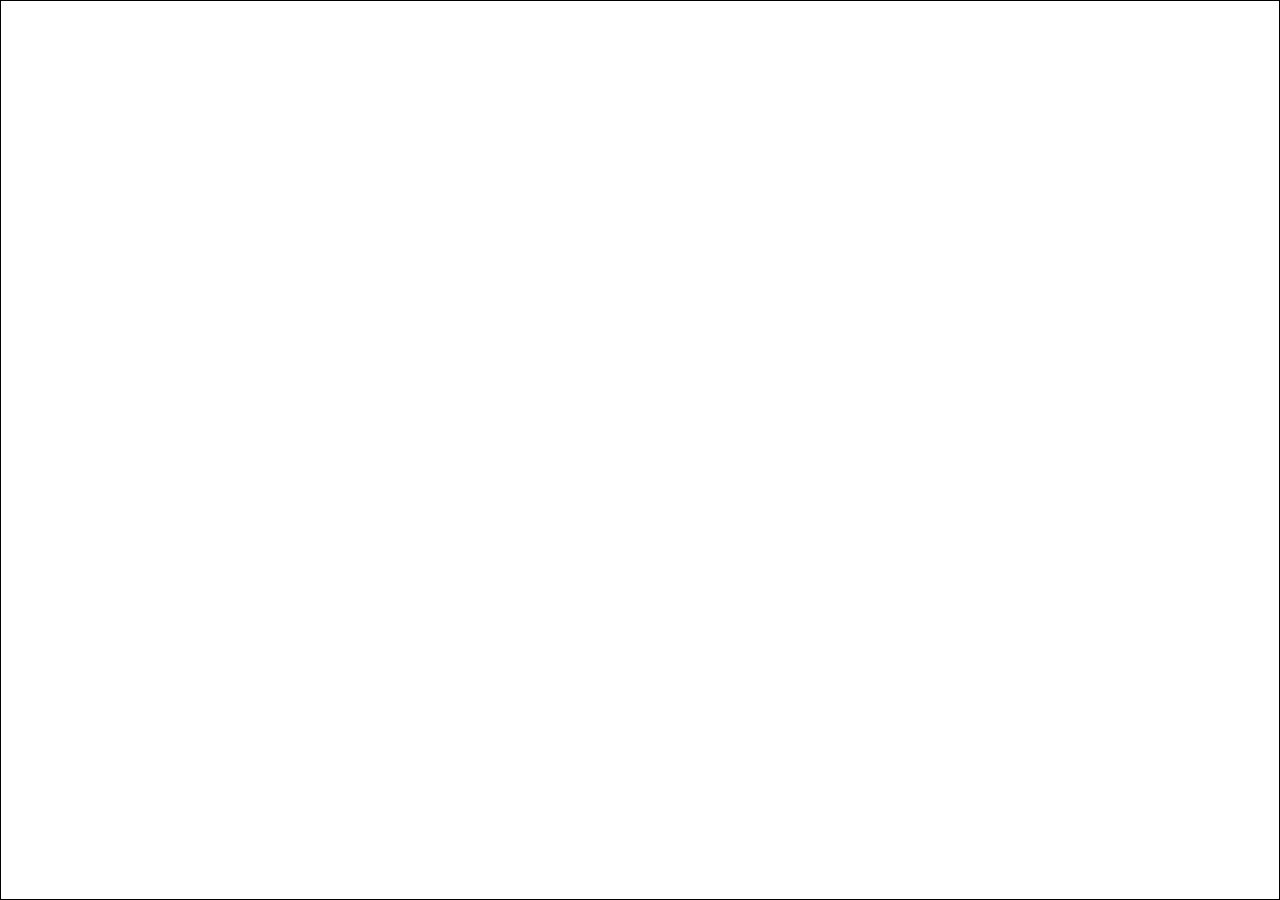
==== commit d2178c65: "addObj to scene ok, mas nao move objeto novo" ====
--- a/index.html
+++ b/index.html
@@ -17,15 +17,16 @@
     <script src="https://greggman.github.io/webgl-lint/webgl-lint.js"></script><!--Script para checar erros WebGL-->
 
 
-    <script src="/resources/twgl-full.min.js"></script>
-    <script src="/resources/webglIni.js"></script>
-    <script src="/resources/m4.js"></script>
-    <script src="/resources/flattened-primitives.js"></script>
+    <script src="/scripts/twgl-full.min.js"></script>
+    <script src="/scripts/webglIni.js"></script>
+    <script src="/scripts/m4.js"></script>
+    <script src="/scripts/flattened-primitives.js"></script>
     <script src="/lib/dat.gui.min.js"></script>
-    <script src="/resources/gui.js"></script>
-    <script src="/resources/trs&node.js"></script>
-    <script src="/resources/angleTools.js"></script>
-    <script type="module" src="/resources/trabalho1.js"></script>
+    <script src="/scripts/gui.js"></script>
+    <script src="/scripts/trs&node.js"></script>
+    <script src="/scripts/angleTools.js"></script>
+    <script src="/scripts/trabalho1.js"></script>
+    <!--<script type="module" src="/scripts/trabalho1BKP.js"></script>-->
 </body>
 </html>
 <!--
